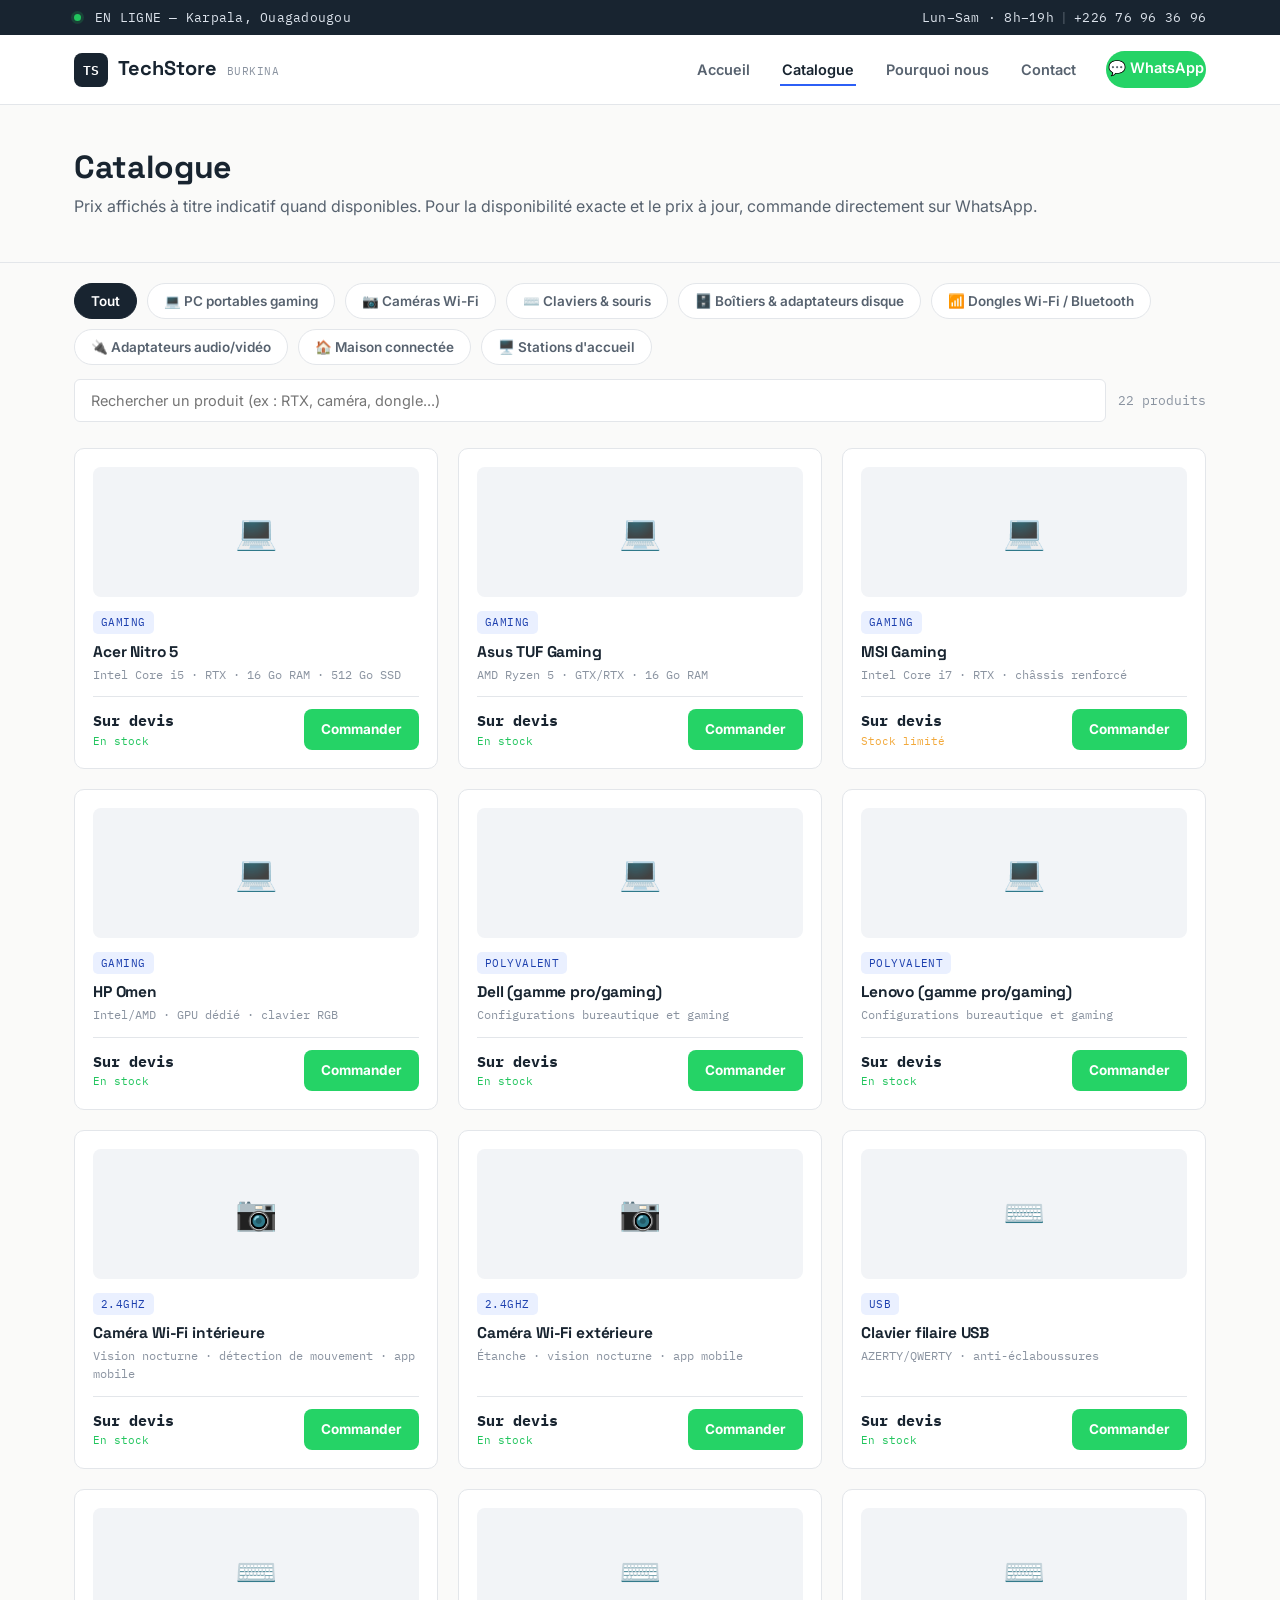
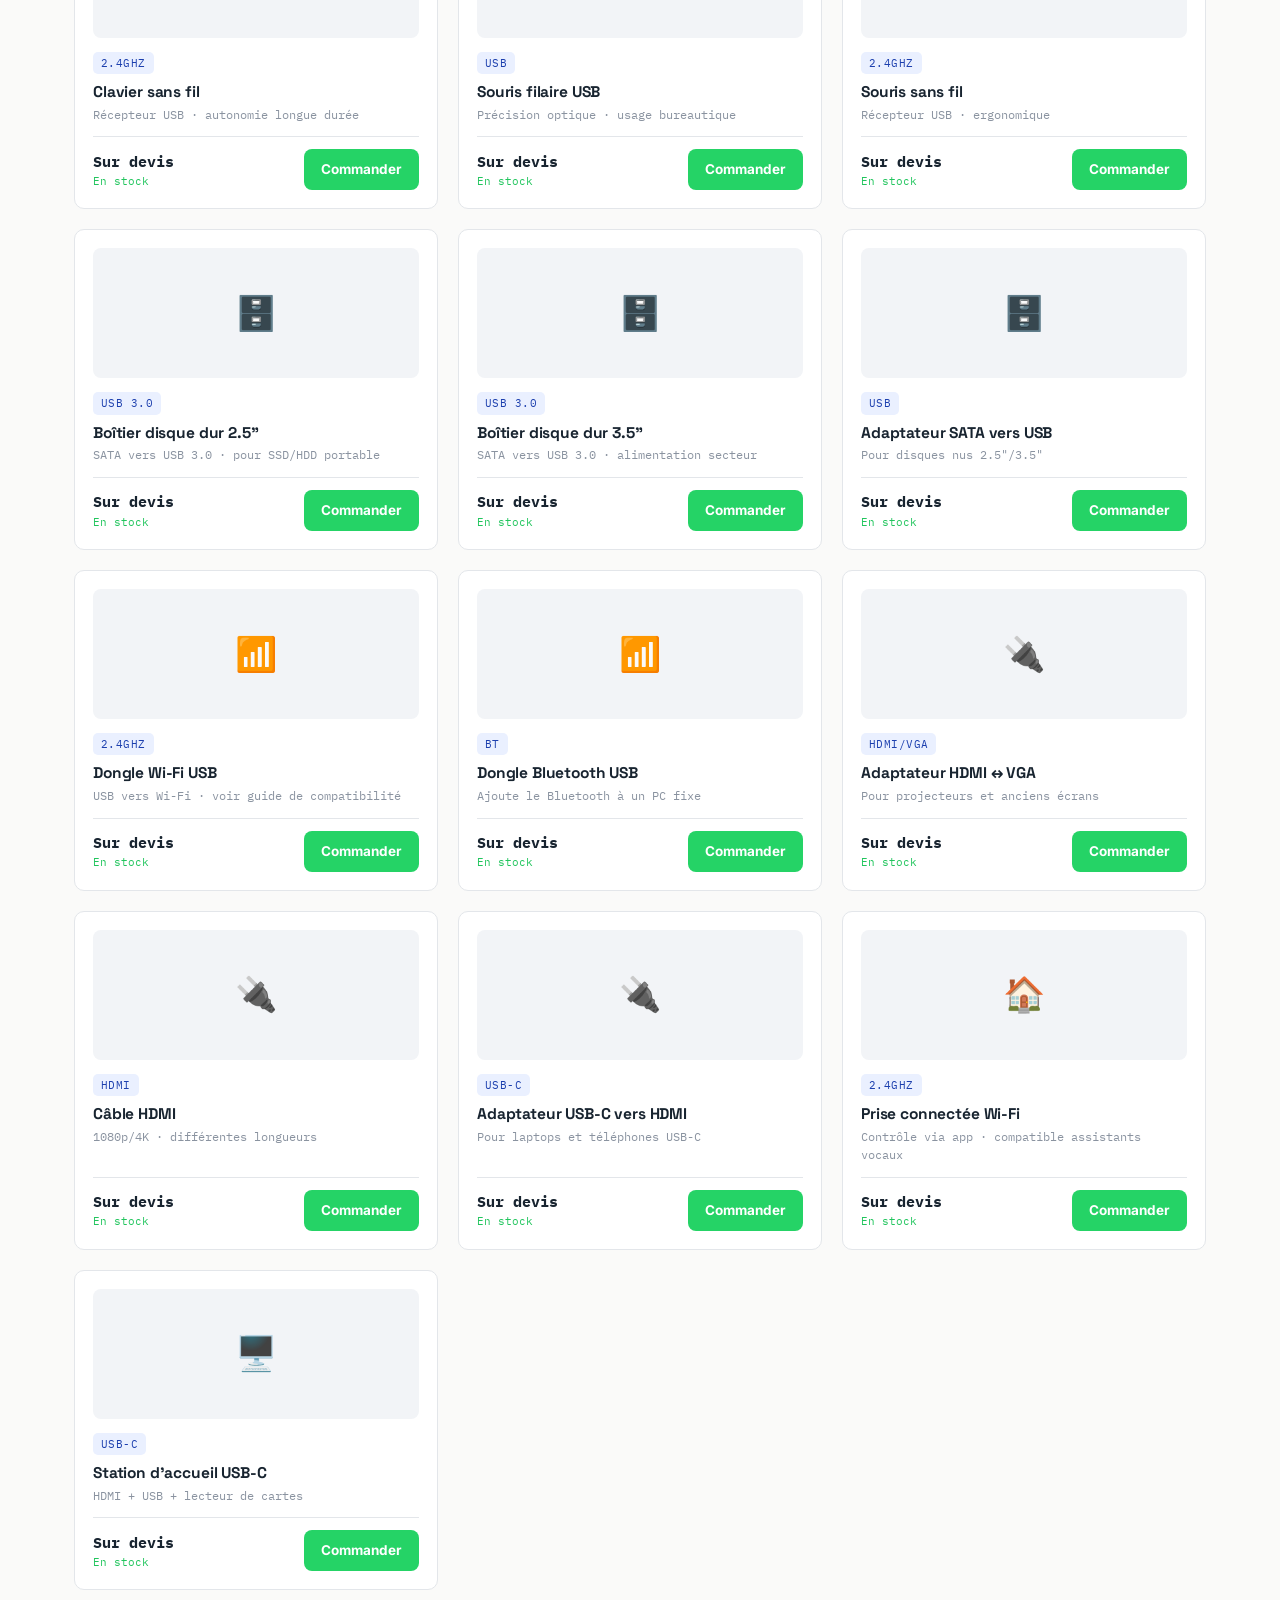
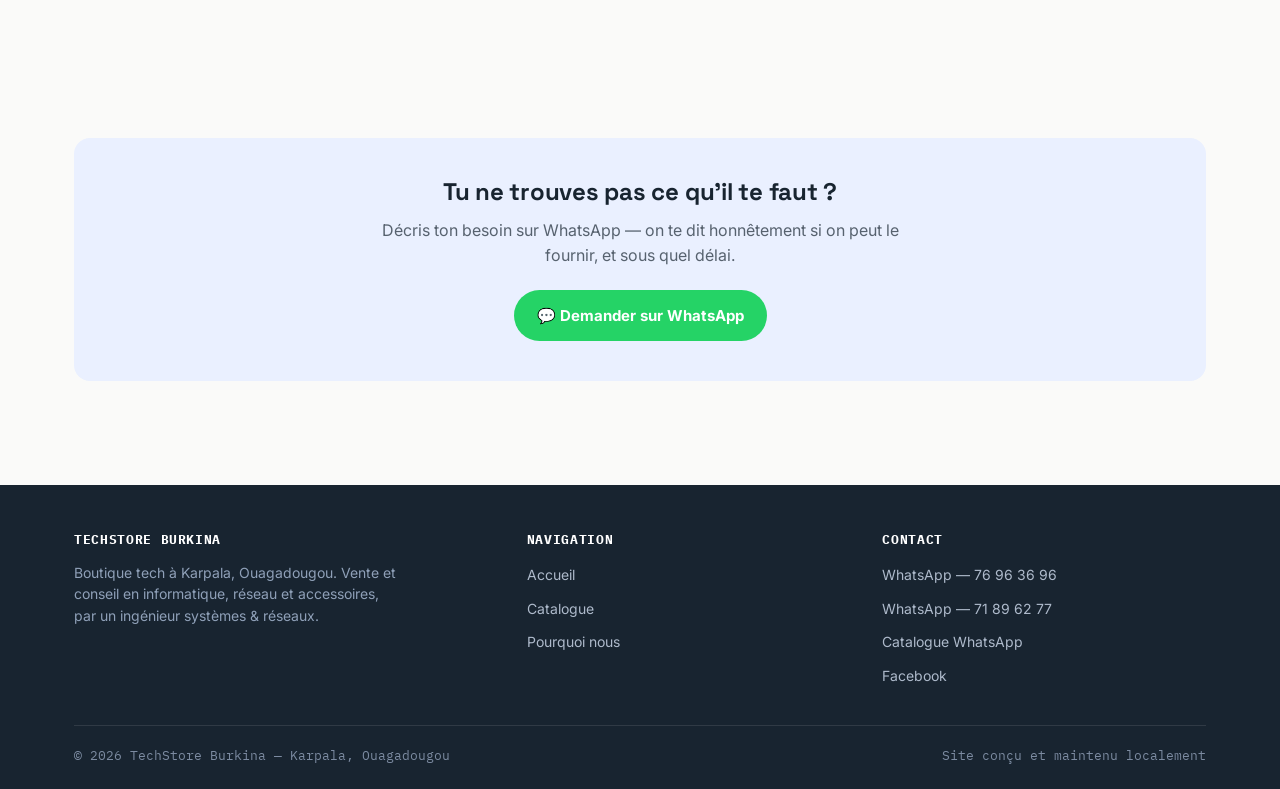
==== catalogue.html @ f570ea15 "Add files via upload" ====
<!DOCTYPE html>
<html lang="fr">
<head>
<meta charset="UTF-8">
<meta name="viewport" content="width=device-width, initial-scale=1.0">
<title>Catalogue — TechStore Burkina</title>
<meta name="description" content="Catalogue complet TechStore Burkina : PC portables gaming, caméras Wi-Fi, périphériques, stockage, dongles, adaptateurs et accessoires.">
<link rel="preconnect" href="https://fonts.googleapis.com">
<link href="https://fonts.googleapis.com/css2?family=Space+Grotesk:wght@500;700&family=Inter:wght@400;500;600;700&family=IBM+Plex+Mono:wght@400;600&display=swap" rel="stylesheet">
<link rel="stylesheet" href="assets/style.css">
</head>
<body>

<div class="statusbar">
  <div class="wrap">
    <div class="seg"><span class="dot"></span>EN LIGNE — Karpala, Ouagadougou</div>
    <div class="seg">Lun–Sam · 8h–19h <span class="sep">|</span> <a href="https://wa.me/22676963696" target="_blank" rel="noopener">+226 76 96 36 96</a></div>
  </div>
</div>

<header class="site">
  <div class="wrap">
    <a class="brand" href="index.html">
      <span class="mark">TS</span>
      TechStore <small>BURKINA</small>
    </a>
    <button class="nav-toggle" id="nav-toggle" aria-label="Ouvrir le menu"><span></span></button>
    <nav class="main" id="main-nav">
      <ul>
        <li><a href="index.html">Accueil</a></li>
        <li><a href="catalogue.html" class="active">Catalogue</a></li>
        <li><a href="index.html#pourquoi">Pourquoi nous</a></li>
        <li><a href="index.html#contact">Contact</a></li>
        <li><a class="btn-wa-nav" href="https://wa.me/22676963696" target="_blank" rel="noopener">💬 WhatsApp</a></li>
      </ul>
    </nav>
  </div>
</header>

<main>
  <section class="cat-hero">
    <div class="wrap">
      <h1>Catalogue</h1>
      <p>Prix affichés à titre indicatif quand disponibles. Pour la disponibilité exacte et le prix à jour, commande directement sur WhatsApp.</p>
    </div>
  </section>

  <section style="padding-top:0;">
    <div class="wrap">
      <div class="filters" id="filters"><!-- généré par script.js --></div>
      <div class="search-row">
        <input type="text" id="search-input" placeholder="Rechercher un produit (ex : RTX, caméra, dongle...)">
        <span class="result-count" id="result-count"></span>
      </div>
      <div class="product-grid" id="product-grid"><!-- généré par script.js --></div>
    </div>
  </section>

  <section>
    <div class="wrap">
      <div class="cta-band">
        <h2>Tu ne trouves pas ce qu'il te faut ?</h2>
        <p>Décris ton besoin sur WhatsApp — on te dit honnêtement si on peut le fournir, et sous quel délai.</p>
        <a class="btn btn-whatsapp" href="https://wa.me/22676963696" target="_blank" rel="noopener">💬 Demander sur WhatsApp</a>
      </div>
    </div>
  </section>
</main>

<footer class="site">
  <div class="wrap">
    <div class="f-grid">
      <div>
        <h4>TechStore Burkina</h4>
        <p style="color:#8FA0B8;font-size:14px;max-width:36ch;">Boutique tech à Karpala, Ouagadougou. Vente et conseil en informatique, réseau et accessoires, par un ingénieur systèmes &amp; réseaux.</p>
      </div>
      <div>
        <h4>Navigation</h4>
        <ul>
          <li><a href="index.html">Accueil</a></li>
          <li><a href="catalogue.html">Catalogue</a></li>
          <li><a href="index.html#pourquoi">Pourquoi nous</a></li>
        </ul>
      </div>
      <div>
        <h4>Contact</h4>
        <ul>
          <li><a href="https://wa.me/22676963696" target="_blank" rel="noopener">WhatsApp — 76 96 36 96</a></li>
          <li><a href="https://wa.me/22671896277" target="_blank" rel="noopener">WhatsApp — 71 89 62 77</a></li>
          <li><a href="https://wa.me/c/22676963696" target="_blank" rel="noopener">Catalogue WhatsApp</a></li>
          <li><a href="https://facebook.com/techstoreburkina" target="_blank" rel="noopener">Facebook</a></li>
        </ul>
      </div>
    </div>
    <div class="bottom">
      <span>© <span id="year"></span> TechStore Burkina — Karpala, Ouagadougou</span>
      <span>Site conçu et maintenu localement</span>
    </div>
  </div>
</footer>

<script>document.getElementById('year').textContent = new Date().getFullYear();</script>
<script src="assets/script.js"></script>
</body>
</html>
---- assets/style.css ----
/* ==========================================================================
   TechStore Burkina — Design system
   Palette : blanc papier + encre ardoise + bleu "réseau" + accents statut
   Typo    : Space Grotesk (titres) / Inter (texte) / IBM Plex Mono (specs, prix, statut)
   Signature : bandeau "statut réseau" (clin d'œil au métier d'ingé réseau)
   ========================================================================== */

:root{
  --bg:            #FAFAF9;
  --surface:       #FFFFFF;
  --surface-2:     #F2F4F7;
  --ink:           #182430;
  --ink-soft:      #57626F;
  --ink-faint:     #8A93A0;
  --line:          #E3E6EA;
  --accent:        #2C5FF6;
  --accent-ink:    #1C3FAE;
  --accent-soft:   #EAF0FF;
  --status:        #21C55D;
  --whatsapp:      #25D366;
  --whatsapp-dark: #128C4A;
  --amber:         #F2A93B;

  --font-display: 'Space Grotesk', 'Segoe UI', sans-serif;
  --font-body:    'Inter', 'Segoe UI', sans-serif;
  --font-mono:    'IBM Plex Mono', 'Courier New', monospace;

  --radius: 10px;
  --radius-sm: 6px;
  --container: 1180px;
}

*{ box-sizing:border-box; }
html{ scroll-behavior:smooth; }
body{
  margin:0;
  background:var(--bg);
  color:var(--ink);
  font-family:var(--font-body);
  font-size:16px;
  line-height:1.55;
  -webkit-font-smoothing:antialiased;
}
h1,h2,h3,h4{
  font-family:var(--font-display);
  color:var(--ink);
  margin:0 0 .5em;
  line-height:1.15;
  letter-spacing:-0.01em;
}
p{ margin:0 0 1em; color:var(--ink-soft); }
a{ color:inherit; text-decoration:none; }
img{ max-width:100%; display:block; }
ul{ margin:0; padding:0; list-style:none; }
button{ font-family:inherit; cursor:pointer; }

.wrap{
  max-width:var(--container);
  margin:0 auto;
  padding:0 24px;
}

/* Focus visibility */
a:focus-visible, button:focus-visible, input:focus-visible{
  outline:2px solid var(--accent);
  outline-offset:2px;
}

@media (prefers-reduced-motion: reduce){
  *{ animation-duration:0.01ms !important; transition-duration:0.01ms !important; }
}

/* ---------- Status bar (signature element) ---------- */
.statusbar{
  background:var(--ink);
  color:#DCE3EC;
  font-family:var(--font-mono);
  font-size:12.5px;
  letter-spacing:.02em;
}
.statusbar .wrap{
  display:flex;
  align-items:center;
  justify-content:space-between;
  gap:16px;
  padding:8px 24px;
  flex-wrap:wrap;
}
.statusbar .dot{
  display:inline-block;
  width:7px; height:7px;
  border-radius:50%;
  background:var(--status);
  margin-right:8px;
  box-shadow:0 0 0 3px rgba(33,197,93,.18);
}
.statusbar .seg{ display:flex; align-items:center; gap:6px; }
.statusbar .sep{ opacity:.35; }
.statusbar a{ color:#DCE3EC; }
.statusbar a:hover{ color:#fff; }

/* ---------- Header / nav ---------- */
header.site{
  background:var(--surface);
  border-bottom:1px solid var(--line);
  position:sticky; top:0; z-index:40;
}
header.site .wrap{
  display:flex;
  align-items:center;
  justify-content:space-between;
  padding:16px 24px;
}
.brand{
  display:flex;
  align-items:baseline;
  gap:10px;
  font-family:var(--font-display);
  font-weight:700;
  font-size:20px;
}
.brand .mark{
  display:inline-flex;
  align-items:center;
  justify-content:center;
  width:34px; height:34px;
  border-radius:8px;
  background:var(--ink);
  color:#fff;
  font-family:var(--font-mono);
  font-size:13px;
  font-weight:600;
}
.brand small{
  font-family:var(--font-mono);
  font-weight:400;
  font-size:11px;
  color:var(--ink-faint);
  letter-spacing:.04em;
}
nav.main ul{ display:flex; gap:28px; align-items:center; }
nav.main a{
  font-size:14.5px;
  font-weight:600;
  color:var(--ink-soft);
  padding:6px 2px;
  border-bottom:2px solid transparent;
}
nav.main a:hover, nav.main a.active{
  color:var(--ink);
  border-bottom-color:var(--accent);
}
.btn-wa-nav{
  display:inline-flex;
  align-items:center;
  gap:8px;
  background:var(--whatsapp);
  color:#fff !important;
  padding:9px 16px;
  border-radius:999px;
  font-weight:700;
  font-size:14px;
}
.btn-wa-nav:hover{ background:var(--whatsapp-dark); }
.nav-toggle{
  display:none;
  background:none; border:1px solid var(--line); border-radius:8px;
  width:38px; height:38px;
  align-items:center; justify-content:center;
}
.nav-toggle span, .nav-toggle span::before, .nav-toggle span::after{
  content:""; display:block; width:18px; height:2px; background:var(--ink);
  position:relative; transition:.2s;
}
.nav-toggle span::before{ position:absolute; top:-6px; }
.nav-toggle span::after{ position:absolute; top:6px; }

/* ---------- Buttons ---------- */
.btn{
  display:inline-flex; align-items:center; gap:8px;
  padding:13px 22px;
  border-radius:999px;
  font-weight:700;
  font-size:15px;
  border:1px solid transparent;
}
.btn-primary{ background:var(--ink); color:#fff; }
.btn-primary:hover{ background:#0E1620; }
.btn-outline{ background:transparent; color:var(--ink); border-color:var(--line); }
.btn-outline:hover{ border-color:var(--ink); }
.btn-whatsapp{ background:var(--whatsapp); color:#fff; }
.btn-whatsapp:hover{ background:var(--whatsapp-dark); }
.btn-sm{ padding:9px 16px; font-size:13.5px; border-radius:8px; }
.btn-block{ width:100%; justify-content:center; }

/* ---------- Hero ---------- */
.hero{
  padding:76px 0 60px;
  position:relative;
  overflow:hidden;
}
.hero .wrap{
  display:grid;
  grid-template-columns:1.1fr .9fr;
  gap:50px;
  align-items:center;
}
.eyebrow{
  display:inline-flex; align-items:center; gap:8px;
  font-family:var(--font-mono);
  font-size:12px; letter-spacing:.06em;
  color:var(--accent-ink);
  background:var(--accent-soft);
  padding:6px 12px;
  border-radius:999px;
  margin-bottom:18px;
}
.hero h1{
  font-size:44px;
  max-width:12ch;
}
.hero h1 .hl{ color:var(--accent); }
.hero .lead{
  font-size:17.5px;
  max-width:46ch;
  margin-bottom:26px;
}
.hero-cta{ display:flex; gap:12px; flex-wrap:wrap; margin-bottom:28px; }
.hero-meta{
  display:flex; gap:22px; flex-wrap:wrap;
  font-family:var(--font-mono); font-size:12.5px; color:var(--ink-faint);
}
.hero-meta strong{ color:var(--ink); font-weight:700; }

.hero-panel{
  background:var(--ink);
  border-radius:16px;
  padding:26px;
  color:#DCE3EC;
  font-family:var(--font-mono);
  font-size:13px;
}
.hero-panel .title{
  display:flex; justify-content:space-between; align-items:center;
  border-bottom:1px solid rgba(255,255,255,.12);
  padding-bottom:12px; margin-bottom:14px;
  color:#8FA0B8; font-size:11.5px; letter-spacing:.05em;
}
.hero-panel .row{
  display:flex; justify-content:space-between;
  padding:9px 0;
  border-bottom:1px dashed rgba(255,255,255,.08);
}
.hero-panel .row:last-child{ border-bottom:none; }
.hero-panel .row span:first-child{ color:#8FA0B8; }
.hero-panel .row span:last-child{ color:#fff; font-weight:600; }
.hero-panel .ok{ color:var(--status); }

/* ---------- Section shell ---------- */
section{ padding:64px 0; }
.section-head{
  display:flex; justify-content:space-between; align-items:flex-end;
  gap:20px; margin-bottom:32px; flex-wrap:wrap;
}
.section-head h2{ font-size:28px; margin:0; }
.section-head .kicker{
  font-family:var(--font-mono); font-size:12px; letter-spacing:.06em;
  color:var(--ink-faint); text-transform:uppercase; margin-bottom:6px; display:block;
}
.section-head p{ margin:6px 0 0; max-width:52ch; }

/* ---------- Category strip ---------- */
.cat-strip{
  display:grid;
  grid-template-columns:repeat(4,1fr);
  gap:14px;
}
.cat-card{
  background:var(--surface);
  border:1px solid var(--line);
  border-radius:var(--radius);
  padding:20px 18px;
  transition:.15s border-color, .15s transform;
}
.cat-card:hover{ border-color:var(--accent); transform:translateY(-2px); }
.cat-card .ic{ font-size:22px; margin-bottom:10px; }
.cat-card h3{ font-size:15px; margin-bottom:4px; }
.cat-card p{ font-size:13px; margin:0; }

/* ---------- Why / features ---------- */
.feat-grid{
  display:grid;
  grid-template-columns:repeat(3,1fr);
  gap:22px;
}
.feat{
  background:var(--surface);
  border:1px solid var(--line);
  border-radius:var(--radius);
  padding:24px;
}
.feat .num{
  font-family:var(--font-mono);
  color:var(--accent);
  font-size:12px;
  margin-bottom:10px;
  letter-spacing:.05em;
}
.feat h3{ font-size:16.5px; }
.feat p{ font-size:14px; margin:0; }

/* ---------- Coin de l'ingé teaser ---------- */
.ingé{
  background:var(--ink);
  color:#DCE3EC;
  border-radius:16px;
  padding:36px;
  display:grid;
  grid-template-columns:auto 1fr auto;
  gap:24px;
  align-items:center;
}
.ingé .tag{
  font-family:var(--font-mono);
  font-size:11px; letter-spacing:.06em;
  background:rgba(255,255,255,.08);
  padding:6px 12px; border-radius:999px;
  color:#9DB1CC;
  white-space:nowrap;
}
.ingé h3{ color:#fff; font-size:19px; margin:6px 0 4px; }
.ingé p{ color:#AEBACB; margin:0; font-size:14px; max-width:56ch; }

/* ---------- Footer ---------- */
footer.site{
  background:var(--ink);
  color:#AEBACB;
  padding:48px 0 24px;
  margin-top:40px;
}
footer.site .f-grid{
  display:grid;
  grid-template-columns:1.3fr 1fr 1fr;
  gap:32px;
  padding-bottom:28px;
  border-bottom:1px solid rgba(255,255,255,.1);
}
footer.site h4{
  color:#fff; font-size:13px; letter-spacing:.05em;
  font-family:var(--font-mono); text-transform:uppercase;
  margin-bottom:14px;
}
footer.site a{ color:#AEBACB; font-size:14px; }
footer.site a:hover{ color:#fff; }
footer.site li{ margin-bottom:9px; }
footer.site .bottom{
  display:flex; justify-content:space-between; flex-wrap:wrap; gap:10px;
  padding-top:20px; font-size:12.5px; font-family:var(--font-mono); color:#7C8BA1;
}

/* ---------- Catalogue page ---------- */
.cat-hero{
  padding:44px 0 28px;
  border-bottom:1px solid var(--line);
}
.cat-hero h1{ font-size:32px; margin-bottom:8px; }

.filters{
  display:flex; gap:10px; flex-wrap:wrap;
  padding:20px 0 8px;
  position:sticky; top:65px; background:var(--bg); z-index:20;
}
.filter-btn{
  background:var(--surface);
  border:1px solid var(--line);
  border-radius:999px;
  padding:9px 16px;
  font-size:13.5px;
  font-weight:600;
  color:var(--ink-soft);
}
.filter-btn:hover{ border-color:var(--accent); color:var(--ink); }
.filter-btn.active{ background:var(--ink); border-color:var(--ink); color:#fff; }

.search-row{
  display:flex; gap:12px; padding:6px 0 26px; flex-wrap:wrap;
}
.search-row input{
  flex:1; min-width:220px;
  padding:12px 16px;
  border:1px solid var(--line);
  border-radius:var(--radius-sm);
  font-family:var(--font-body);
  font-size:14.5px;
  background:var(--surface);
}
.search-row input:focus{ border-color:var(--accent); outline:none; }
.result-count{
  font-family:var(--font-mono); font-size:12.5px; color:var(--ink-faint);
  align-self:center; white-space:nowrap;
}

.product-grid{
  display:grid;
  grid-template-columns:repeat(3,1fr);
  gap:20px;
  padding-bottom:20px;
}
.p-card{
  background:var(--surface);
  border:1px solid var(--line);
  border-radius:var(--radius);
  padding:18px;
  display:flex; flex-direction:column;
  transition:.15s box-shadow,.15s transform;
}
.p-card:hover{ box-shadow:0 8px 24px rgba(24,36,48,.08); transform:translateY(-2px); }
.p-thumb{
  height:130px;
  border-radius:8px;
  background:var(--surface-2);
  display:flex; align-items:center; justify-content:center;
  font-size:34px;
  margin-bottom:14px;
  color:var(--ink-faint);
}
.p-port{
  font-family:var(--font-mono); font-size:10.5px; letter-spacing:.04em;
  color:var(--accent-ink); background:var(--accent-soft);
  display:inline-block; padding:3px 8px; border-radius:5px;
  margin-bottom:10px; align-self:flex-start; text-transform:uppercase;
}
.p-card h3{ font-size:15.5px; margin-bottom:4px; }
.p-spec{
  font-family:var(--font-mono); font-size:12px; color:var(--ink-faint);
  margin:0 0 12px;
}
.p-foot{
  margin-top:auto;
  display:flex; align-items:center; justify-content:space-between;
  gap:10px; padding-top:12px; border-top:1px solid var(--line);
}
.p-price{ font-family:var(--font-mono); font-weight:700; font-size:15px; }
.p-stock{ font-size:11px; font-family:var(--font-mono); }
.p-stock.in{ color:var(--status); }
.p-stock.low{ color:var(--amber); }
.no-results{
  grid-column:1/-1;
  text-align:center;
  padding:60px 20px;
  color:var(--ink-faint);
  font-family:var(--font-mono); font-size:13.5px;
}

/* ---------- CTA band ---------- */
.cta-band{
  background:var(--accent-soft);
  border-radius:16px;
  padding:40px;
  text-align:center;
}
.cta-band h2{ font-size:24px; }
.cta-band p{ max-width:52ch; margin:0 auto 22px; }

/* ---------- Responsive ---------- */
@media (max-width:960px){
  .hero .wrap{ grid-template-columns:1fr; }
  .cat-strip{ grid-template-columns:repeat(2,1fr); }
  .feat-grid{ grid-template-columns:1fr; }
  .product-grid{ grid-template-columns:repeat(2,1fr); }
  footer.site .f-grid{ grid-template-columns:1fr; }
  .ingé{ grid-template-columns:1fr; text-align:left; }
}
@media (max-width:680px){
  nav.main{
    position:absolute; top:100%; left:0; right:0;
    background:var(--surface); border-bottom:1px solid var(--line);
    padding:16px 24px; display:none;
  }
  nav.main.open{ display:block; }
  nav.main ul{ flex-direction:column; align-items:flex-start; gap:16px; }
  .nav-toggle{ display:flex; }
  .btn-wa-nav{ display:none; }
  .hero h1{ font-size:32px; }
  .cat-strip{ grid-template-columns:1fr 1fr; }
  .product-grid{ grid-template-columns:1fr; }
  .statusbar .wrap{ justify-content:flex-start; }
  .filters{ top:60px; }
}
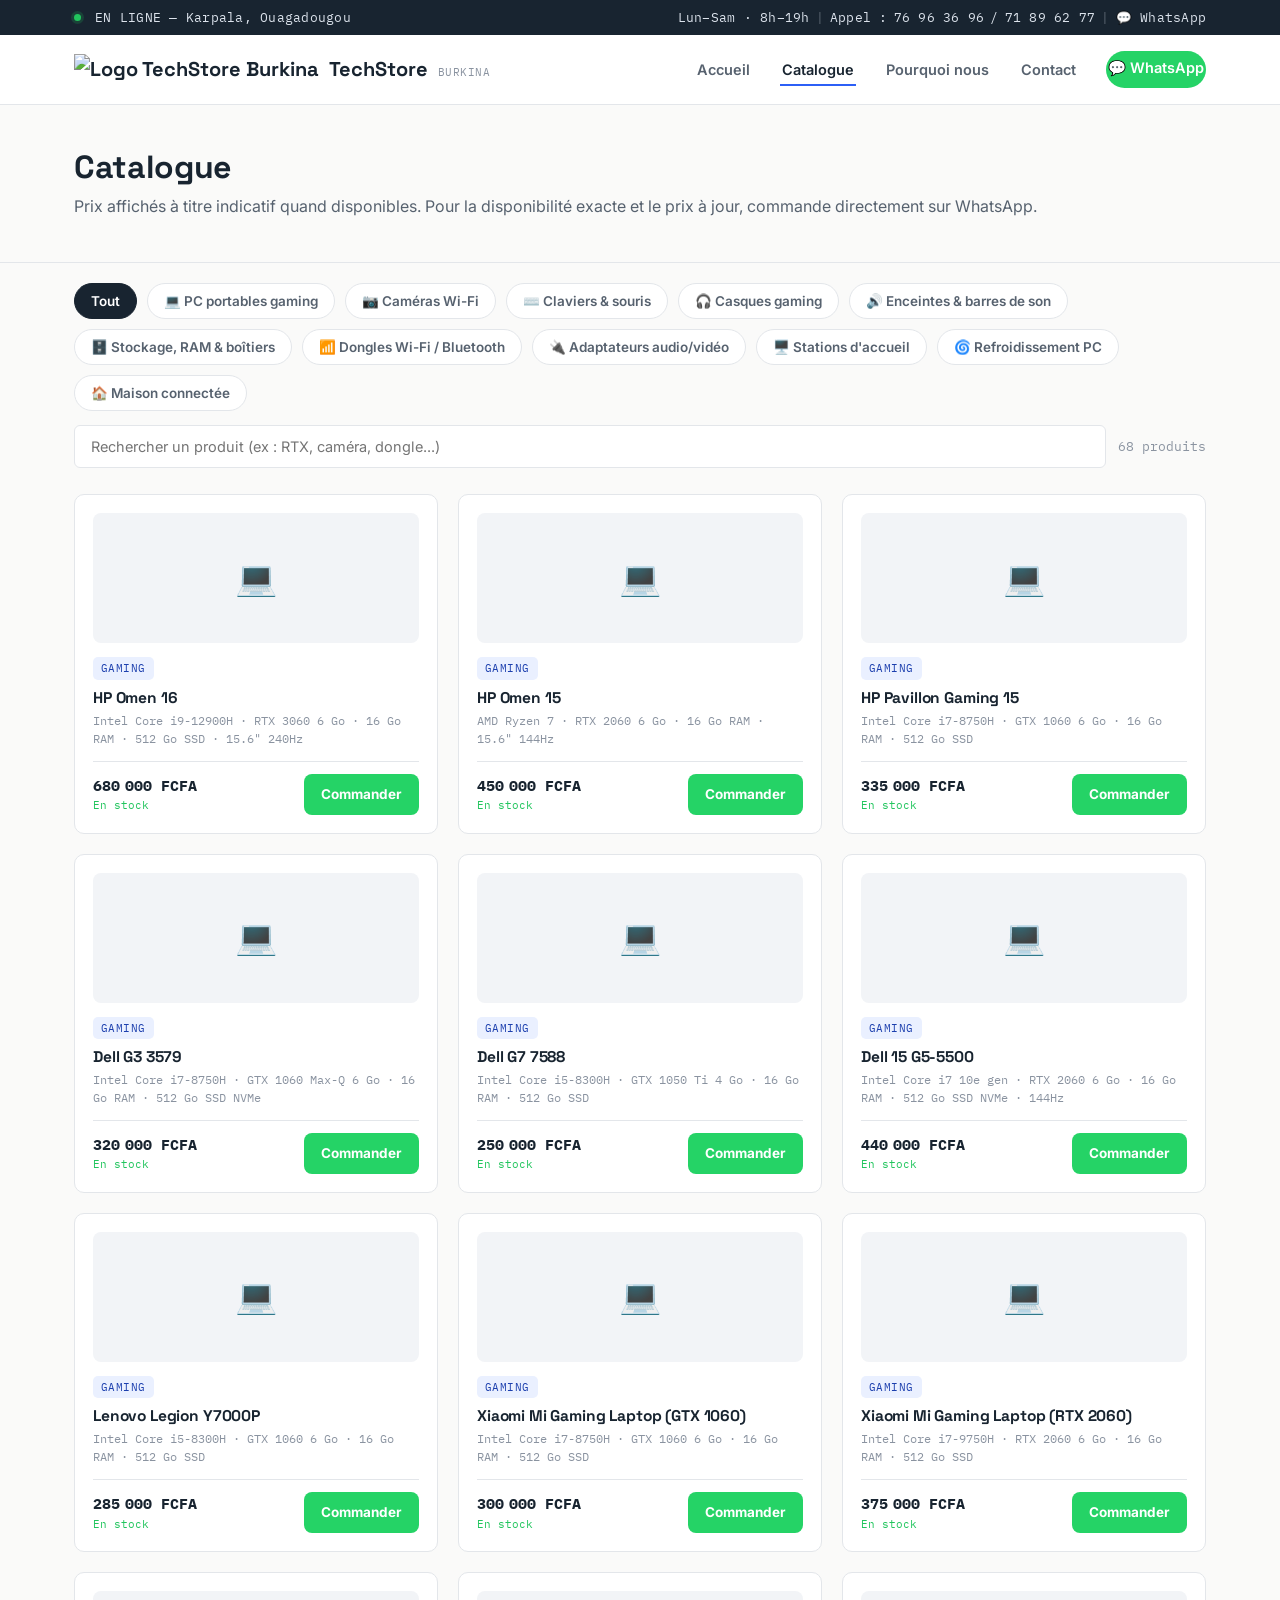
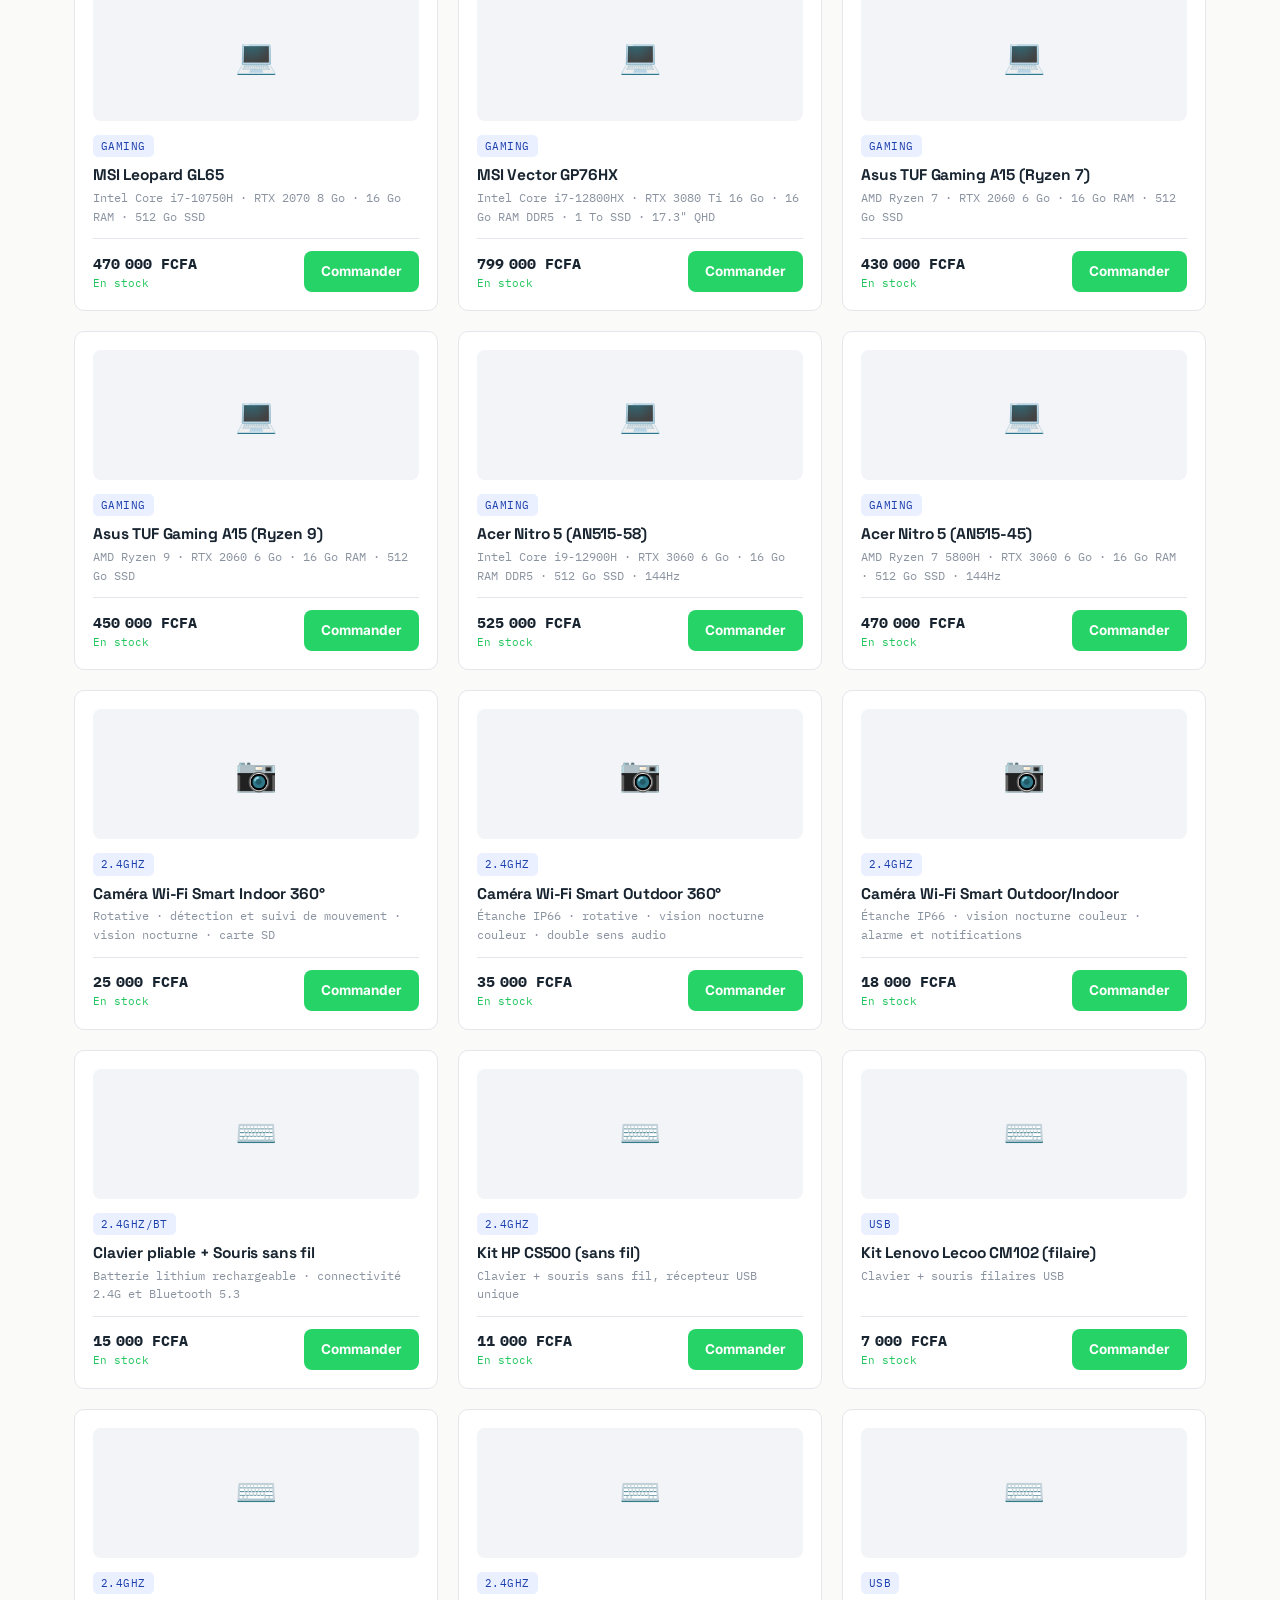
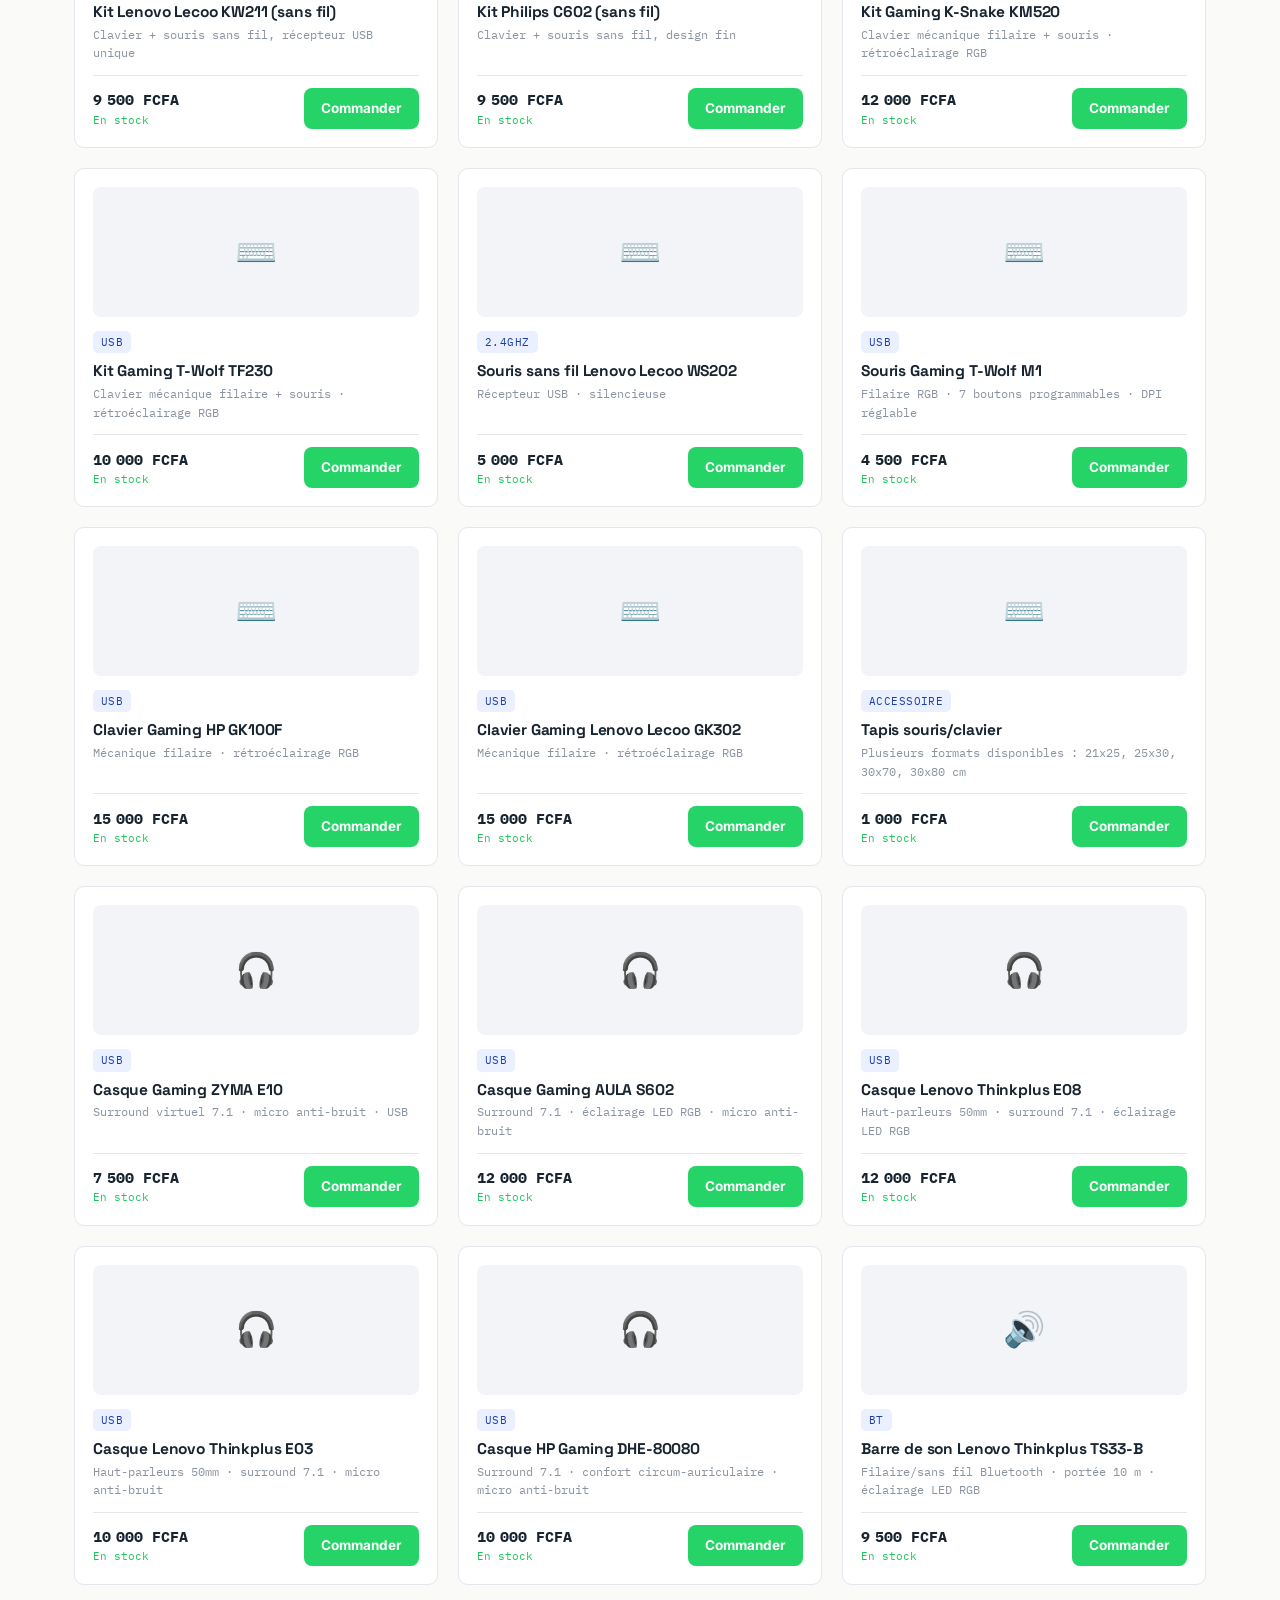
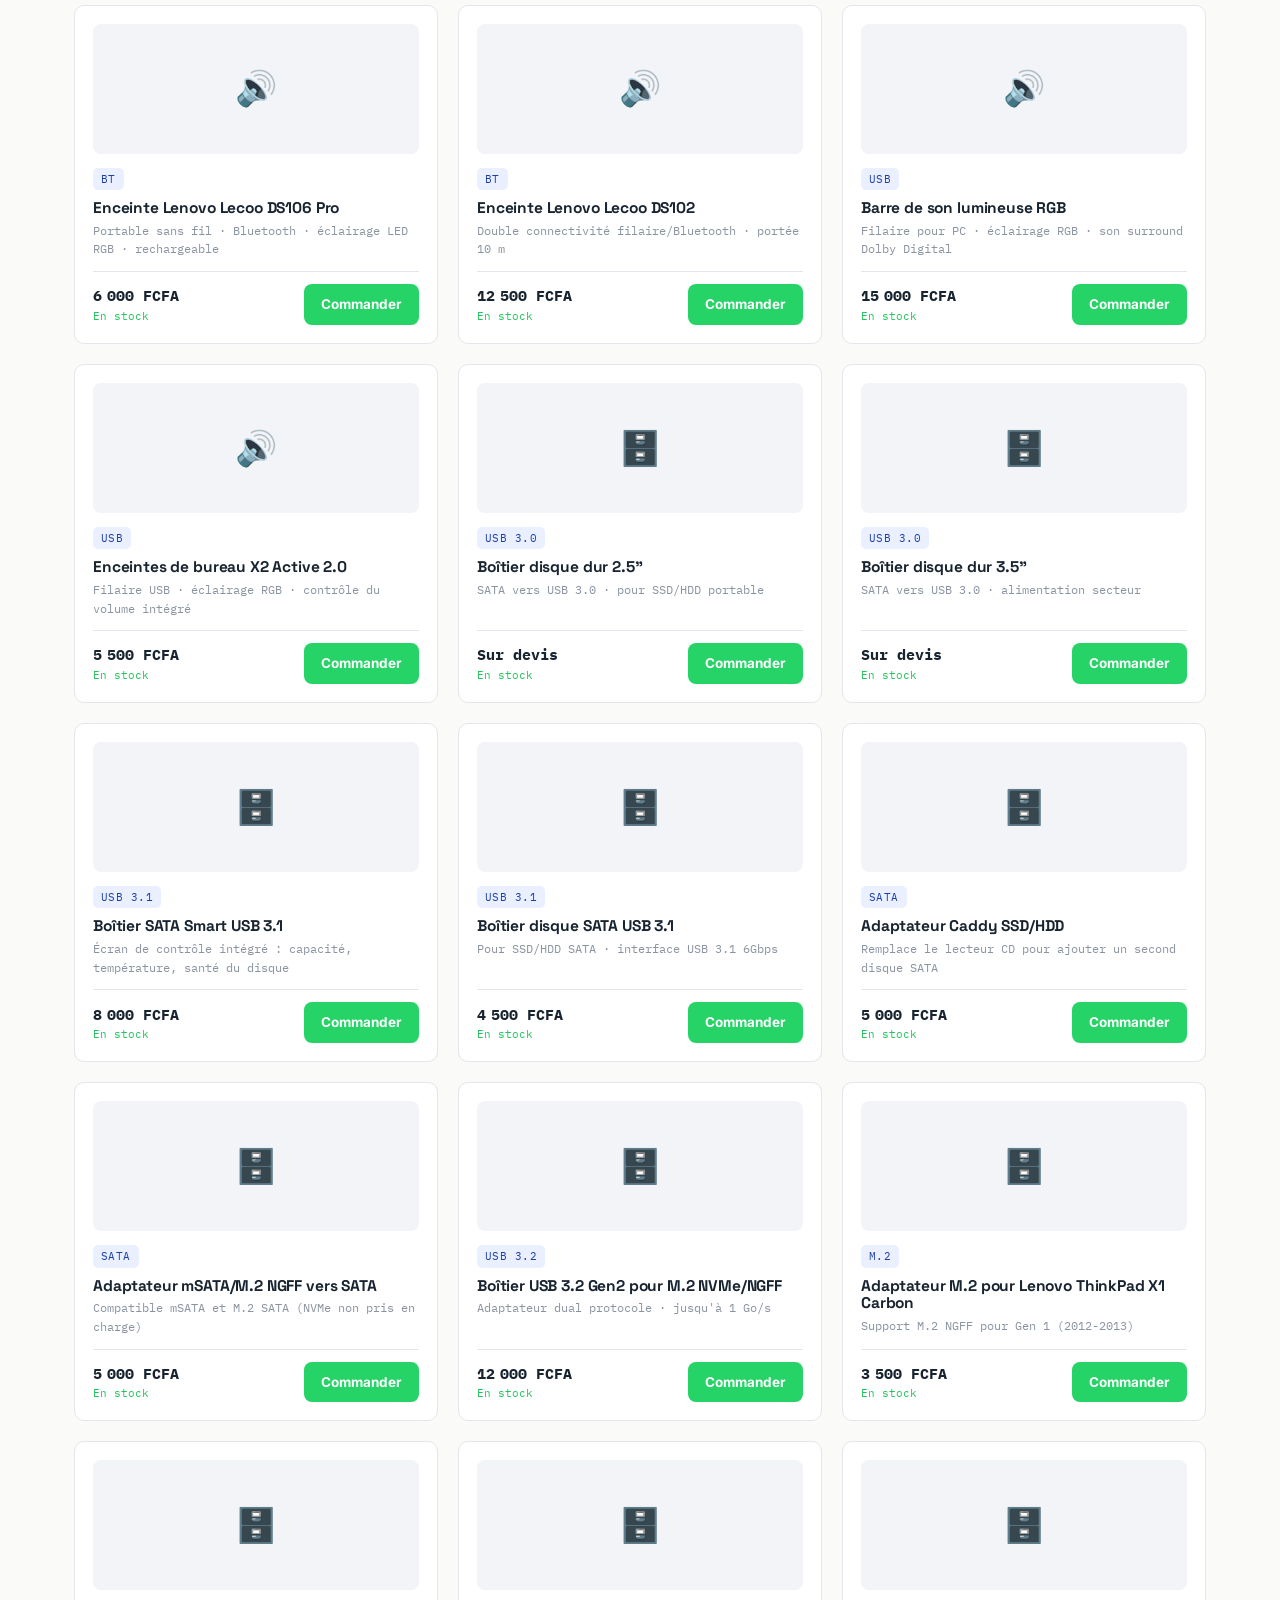
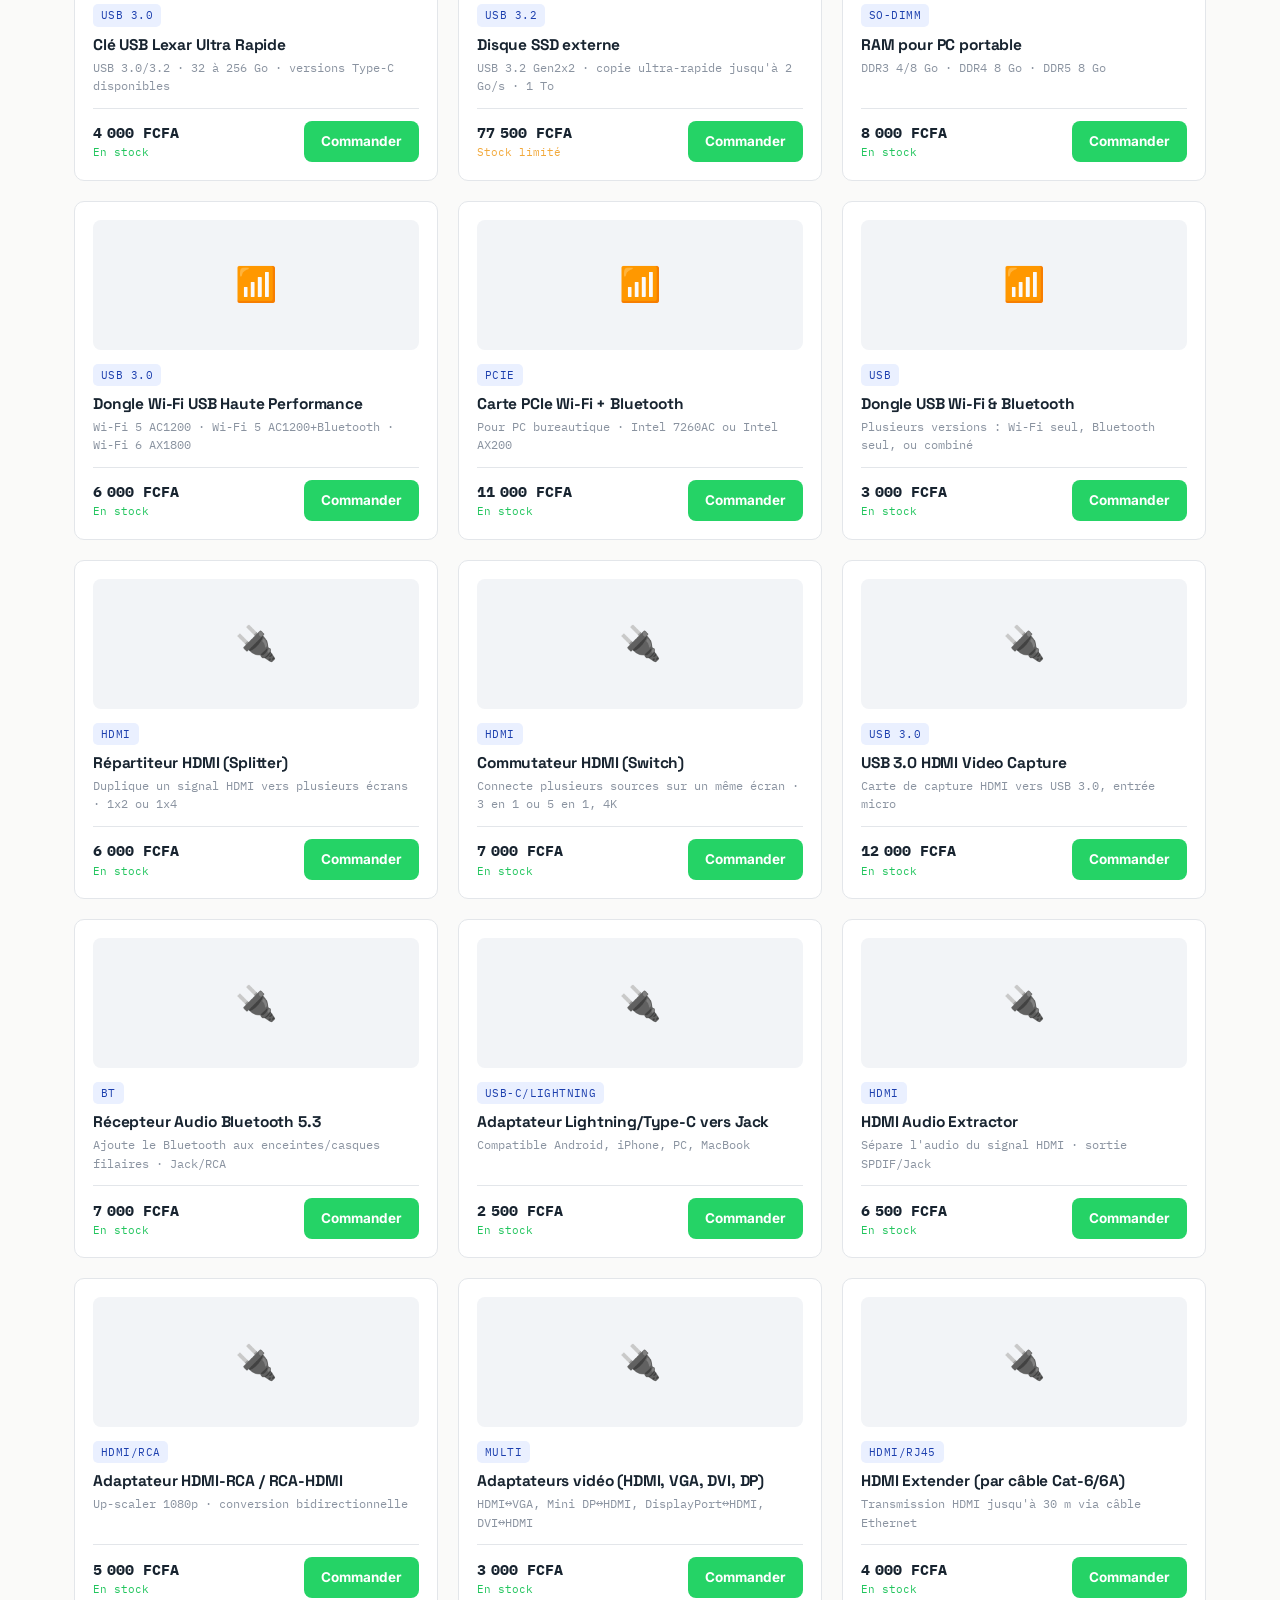
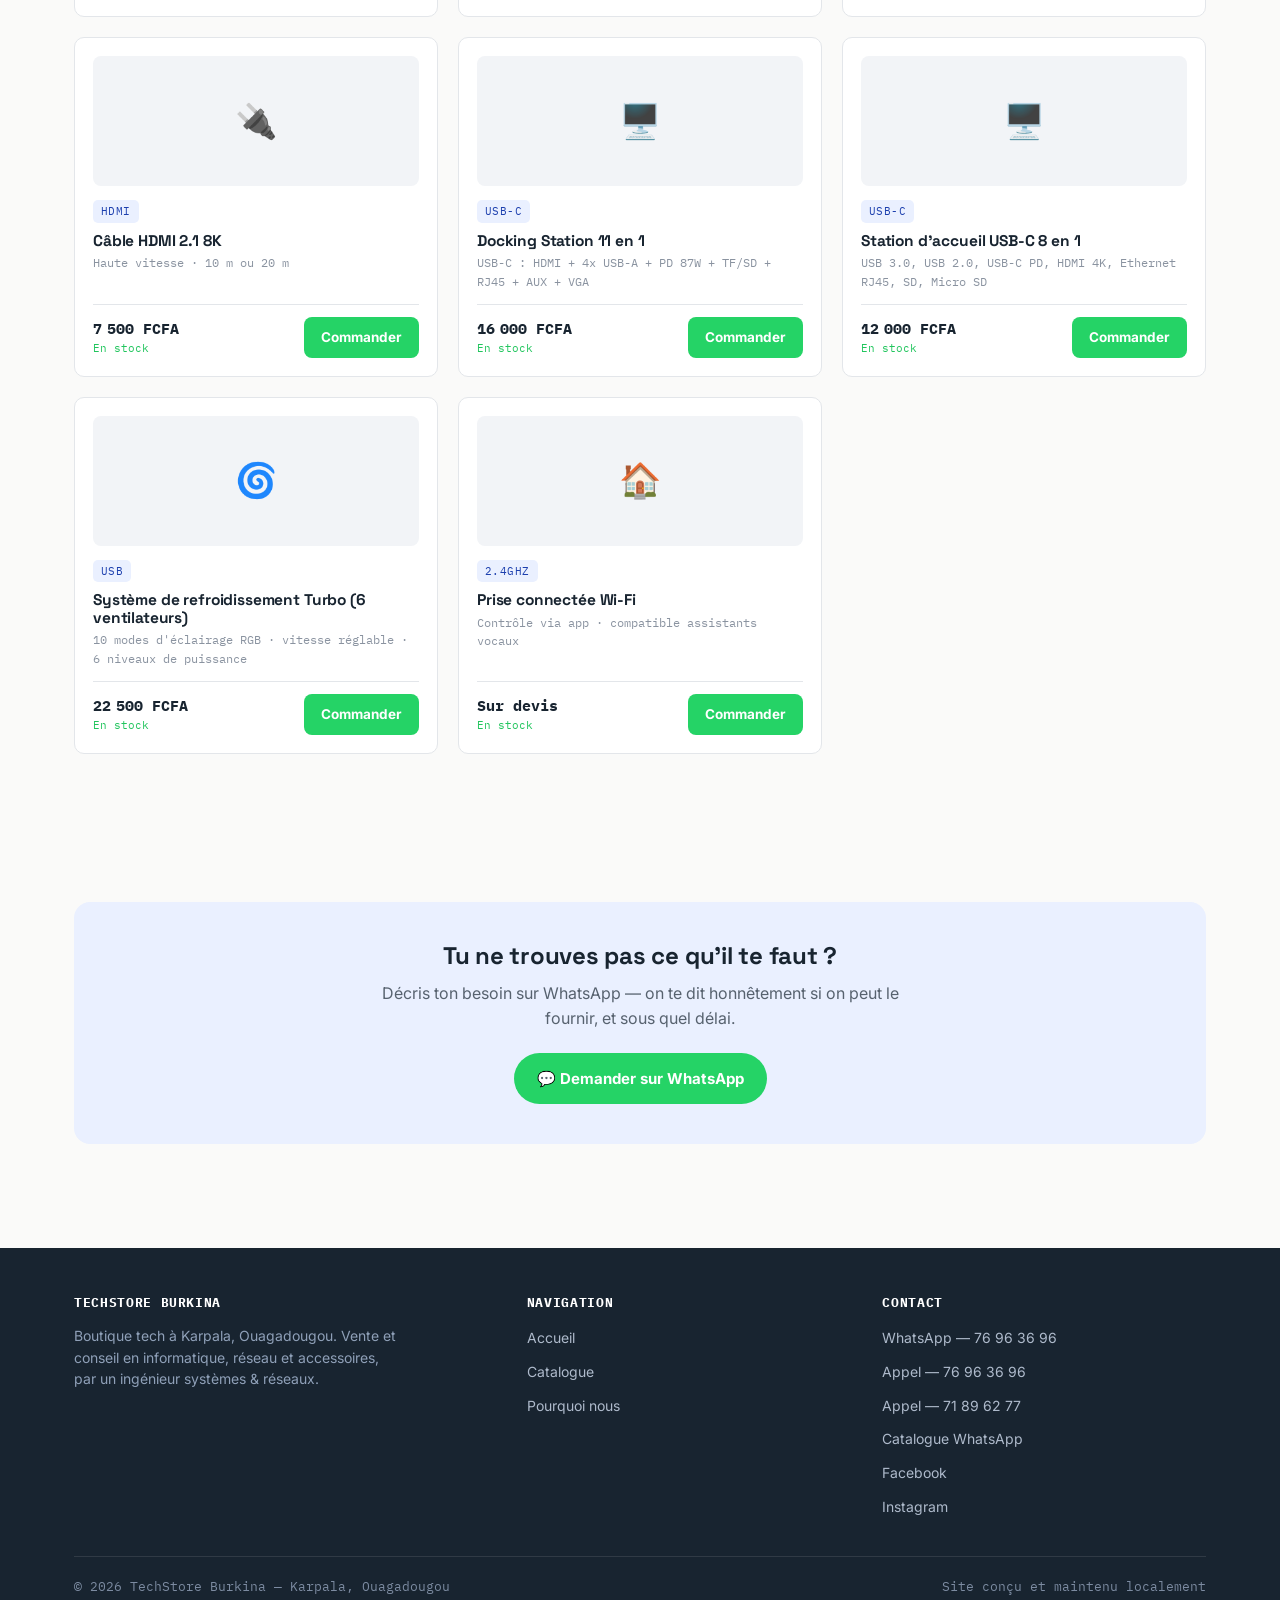
==== commit 1eafa3d6: "Add files via upload" ====
--- a/catalogue.html
+++ b/catalogue.html
@@ -14,14 +14,14 @@
 <div class="statusbar">
   <div class="wrap">
     <div class="seg"><span class="dot"></span>EN LIGNE — Karpala, Ouagadougou</div>
-    <div class="seg">Lun–Sam · 8h–19h <span class="sep">|</span> <a href="https://wa.me/22676963696" target="_blank" rel="noopener">+226 76 96 36 96</a></div>
+    <div class="seg">Lun–Sam · 8h–19h <span class="sep">|</span> Appel : <a href="tel:+22676963696">76 96 36 96</a> / <a href="tel:+22671896277">71 89 62 77</a> <span class="sep">|</span> <a href="https://wa.me/22676963696" target="_blank" rel="noopener">💬 WhatsApp</a></div>
   </div>
 </div>
 
 <header class="site">
   <div class="wrap">
     <a class="brand" href="index.html">
-      <span class="mark">TS</span>
+      <img class="mark-logo" src="https://drive.google.com/thumbnail?id=1hEJ1H8CitZmhwNdnBL6qHXafMuxLKHJH&sz=w100" alt="Logo TechStore Burkina">
       TechStore <small>BURKINA</small>
     </a>
     <button class="nav-toggle" id="nav-toggle" aria-label="Ouvrir le menu"><span></span></button>
@@ -86,9 +86,11 @@
         <h4>Contact</h4>
         <ul>
           <li><a href="https://wa.me/22676963696" target="_blank" rel="noopener">WhatsApp — 76 96 36 96</a></li>
-          <li><a href="https://wa.me/22671896277" target="_blank" rel="noopener">WhatsApp — 71 89 62 77</a></li>
+          <li><a href="tel:+22676963696">Appel — 76 96 36 96</a></li>
+          <li><a href="tel:+22671896277">Appel — 71 89 62 77</a></li>
           <li><a href="https://wa.me/c/22676963696" target="_blank" rel="noopener">Catalogue WhatsApp</a></li>
           <li><a href="https://facebook.com/techstoreburkina" target="_blank" rel="noopener">Facebook</a></li>
+          <li><a href="https://instagram.com/techstore.burkina" target="_blank" rel="noopener">Instagram</a></li>
         </ul>
       </div>
     </div>
--- a/assets/style.css
+++ b/assets/style.css
@@ -232,6 +232,21 @@
 }
 .hero-meta strong{ color:var(--ink); font-weight:700; }
 
+.social-row{
+  display:flex; gap:10px; flex-wrap:wrap;
+  margin-bottom:22px;
+}
+.social-link{
+  display:inline-flex; align-items:center; gap:6px;
+  font-size:13px; font-weight:600;
+  color:var(--ink-soft);
+  background:var(--surface);
+  border:1px solid var(--line);
+  padding:8px 14px;
+  border-radius:999px;
+}
+.social-link:hover{ border-color:var(--accent); color:var(--ink); }
+
 .hero-panel{
   background:var(--ink);
   border-radius:16px;
@@ -292,6 +307,9 @@
   display:grid;
   grid-template-columns:repeat(3,1fr);
   gap:22px;
+}
+.feat-grid-2{
+  grid-template-columns:repeat(2,1fr);
 }
 .feat{
   background:var(--surface);
@@ -423,6 +441,12 @@
   font-size:34px;
   margin-bottom:14px;
   color:var(--ink-faint);
+  overflow:hidden;
+}
+.p-thumb img{
+  width:100%; height:100%;
+  object-fit:contain;
+  background:#fff;
 }
 .p-port{
   font-family:var(--font-mono); font-size:10.5px; letter-spacing:.04em;
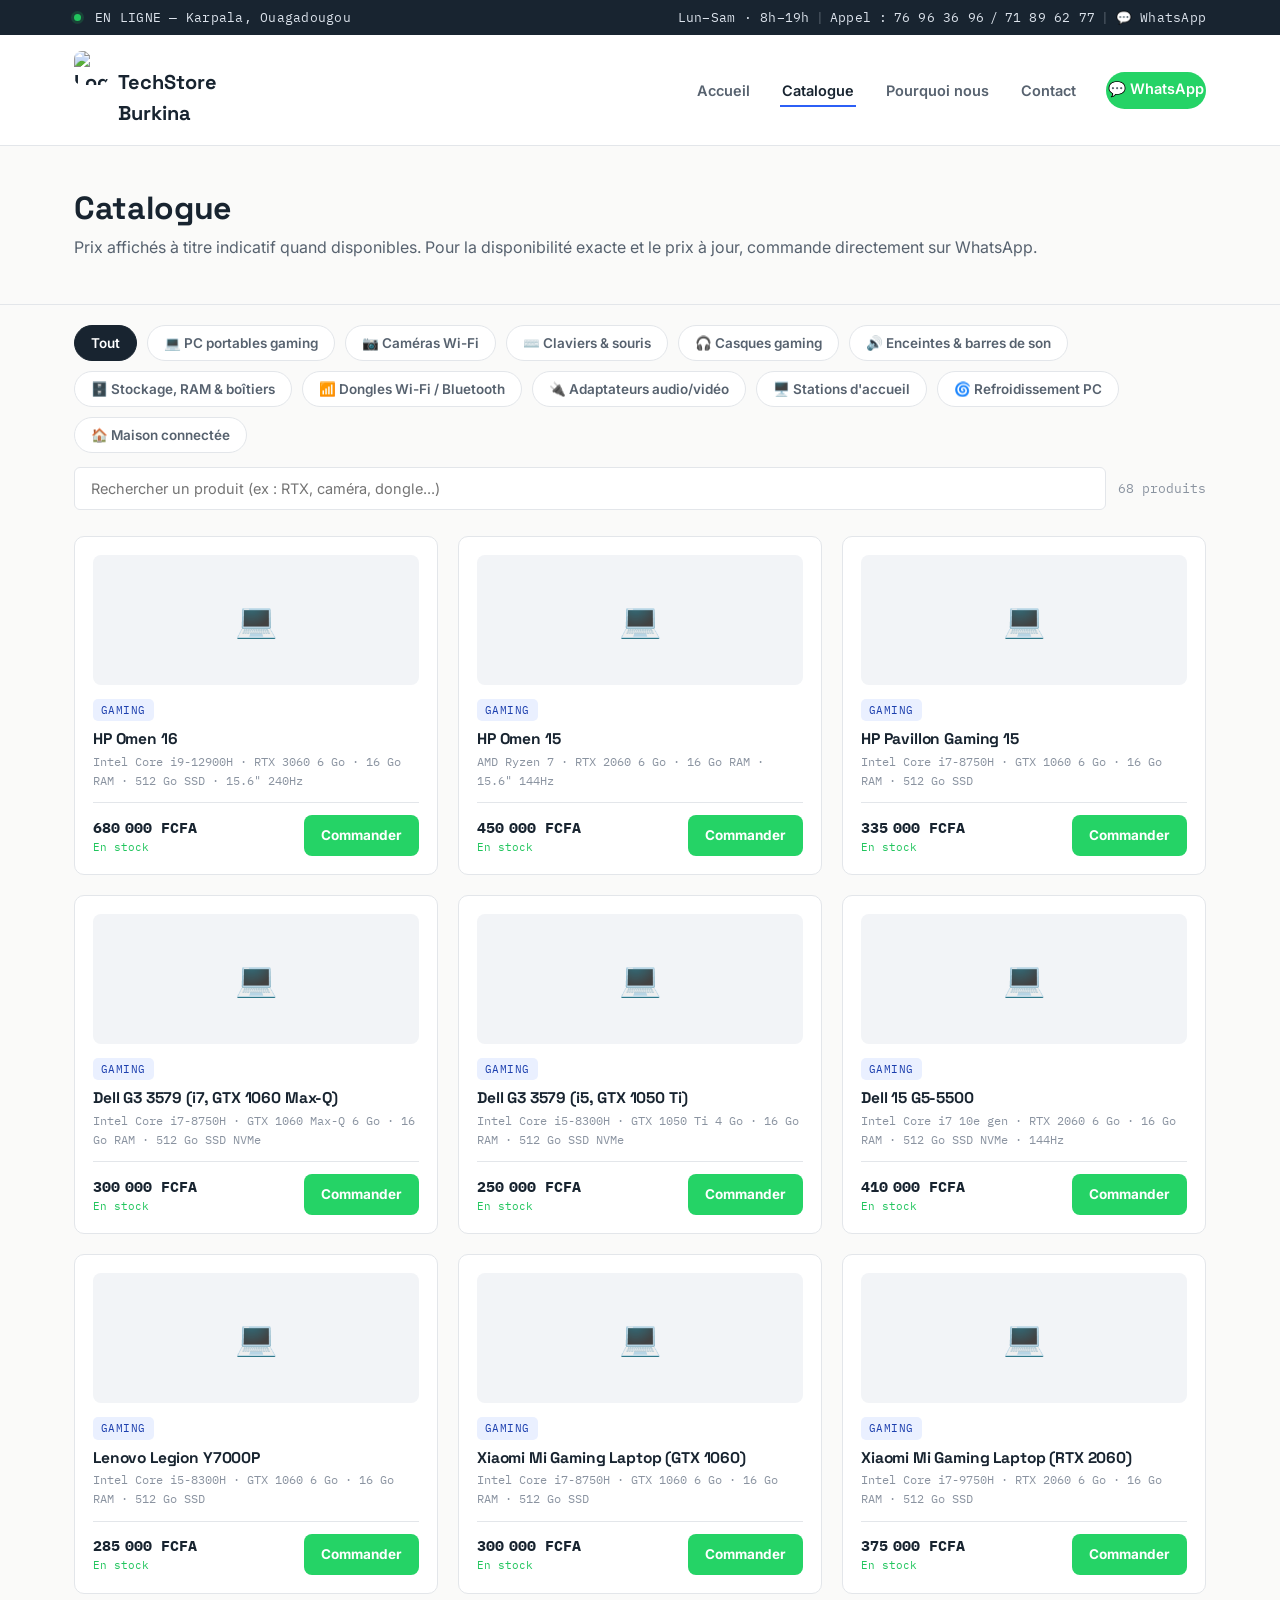
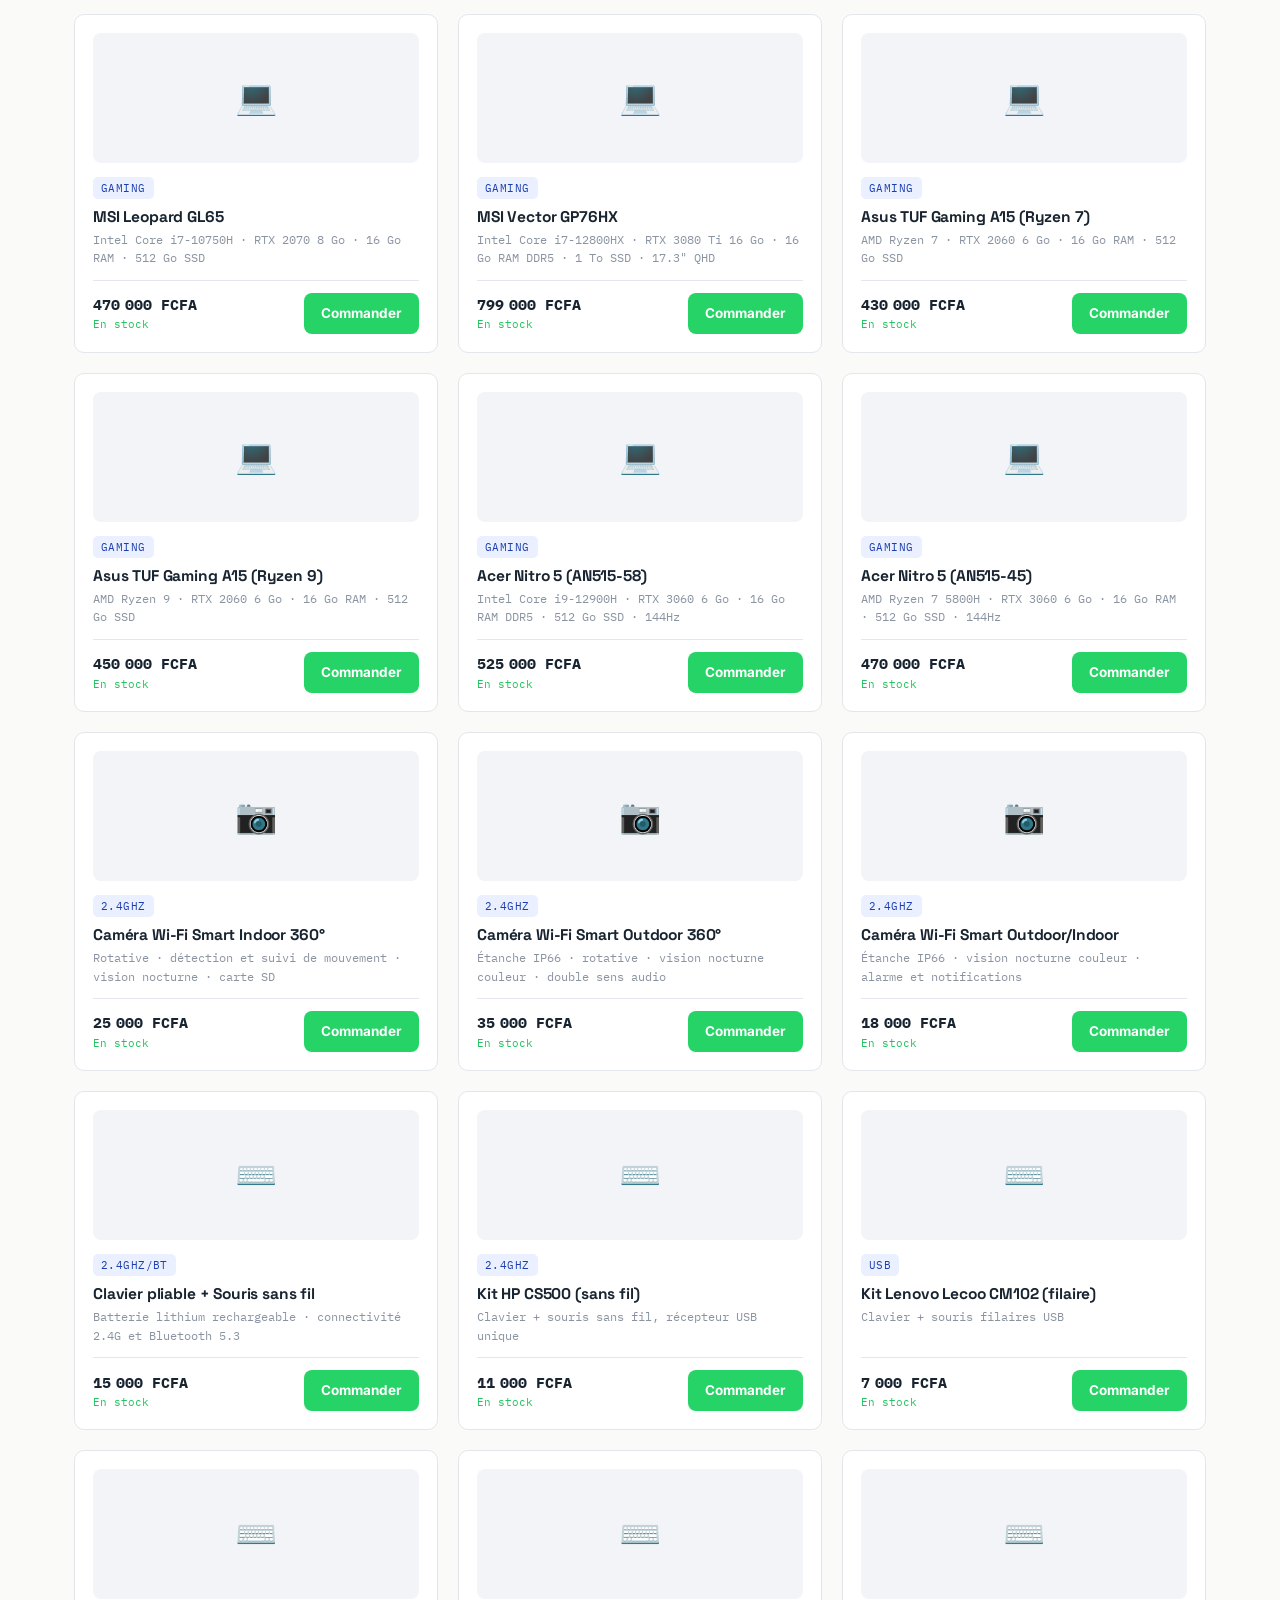
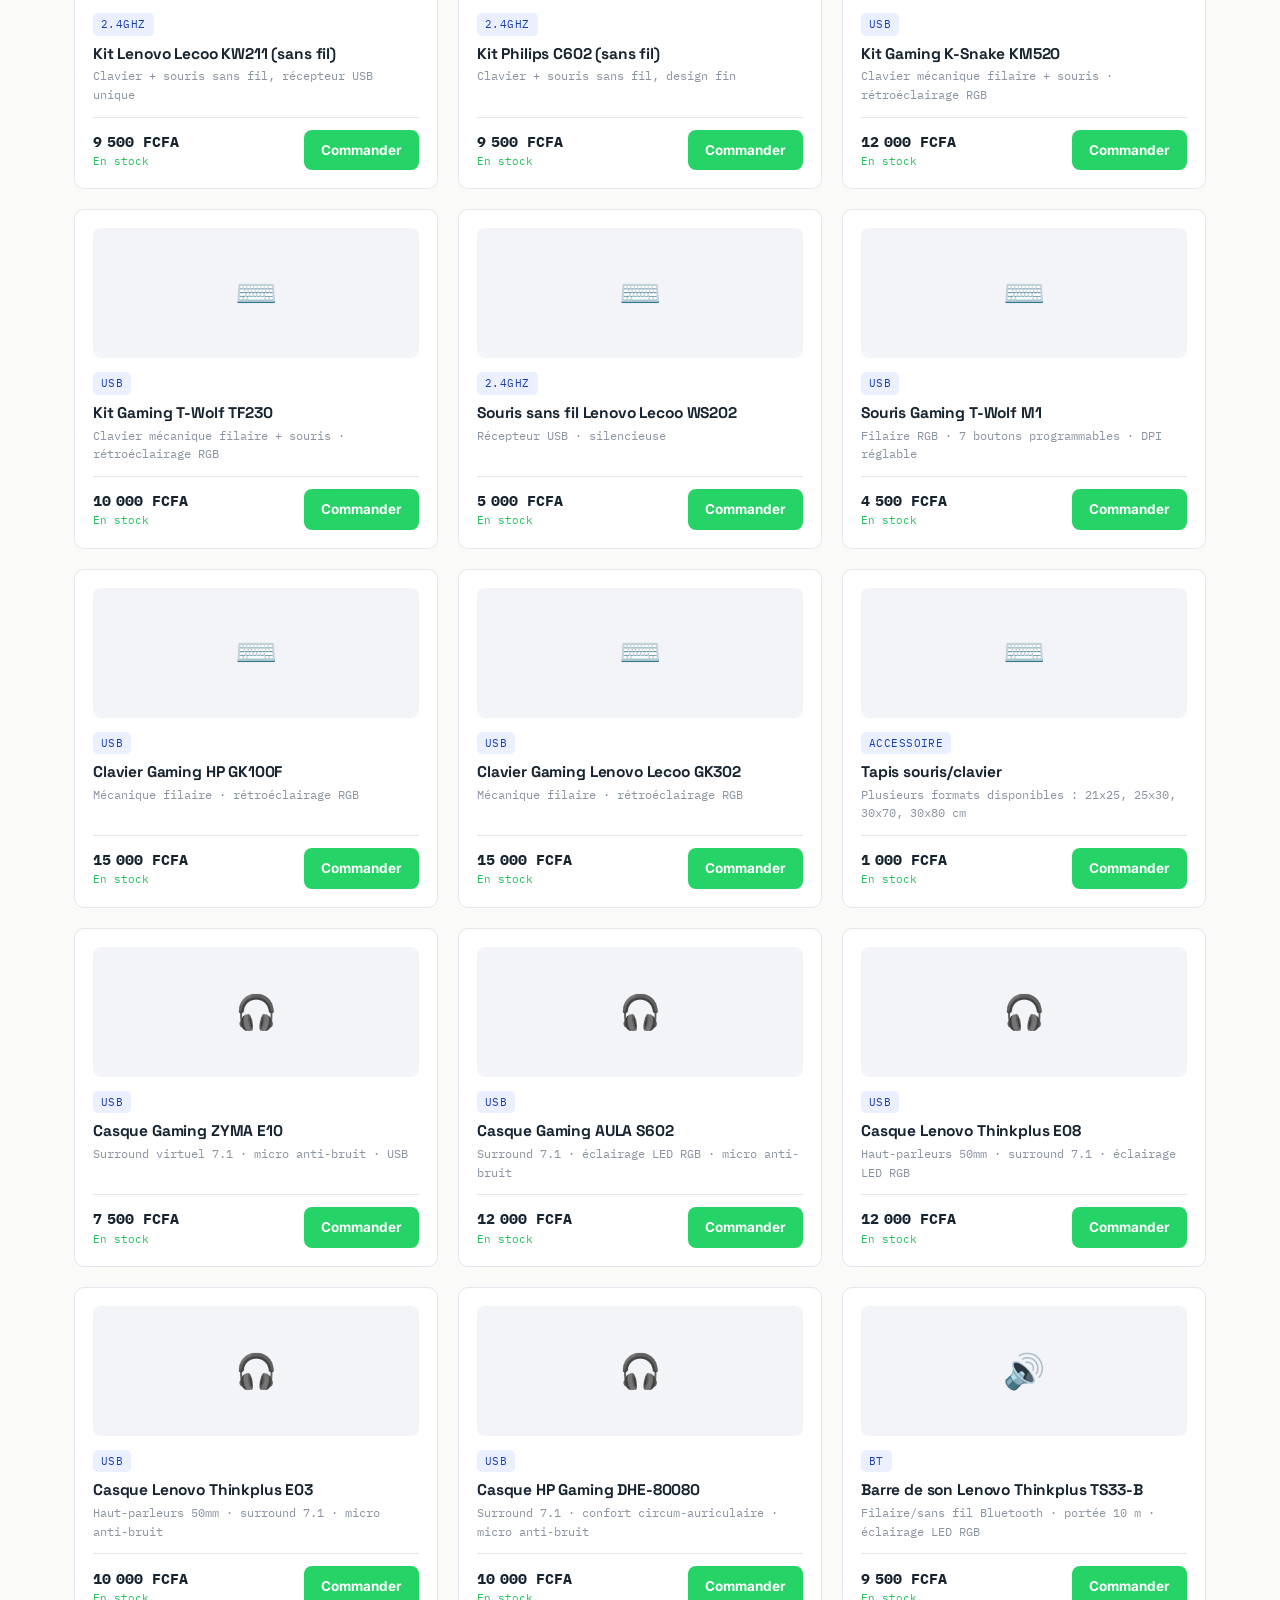
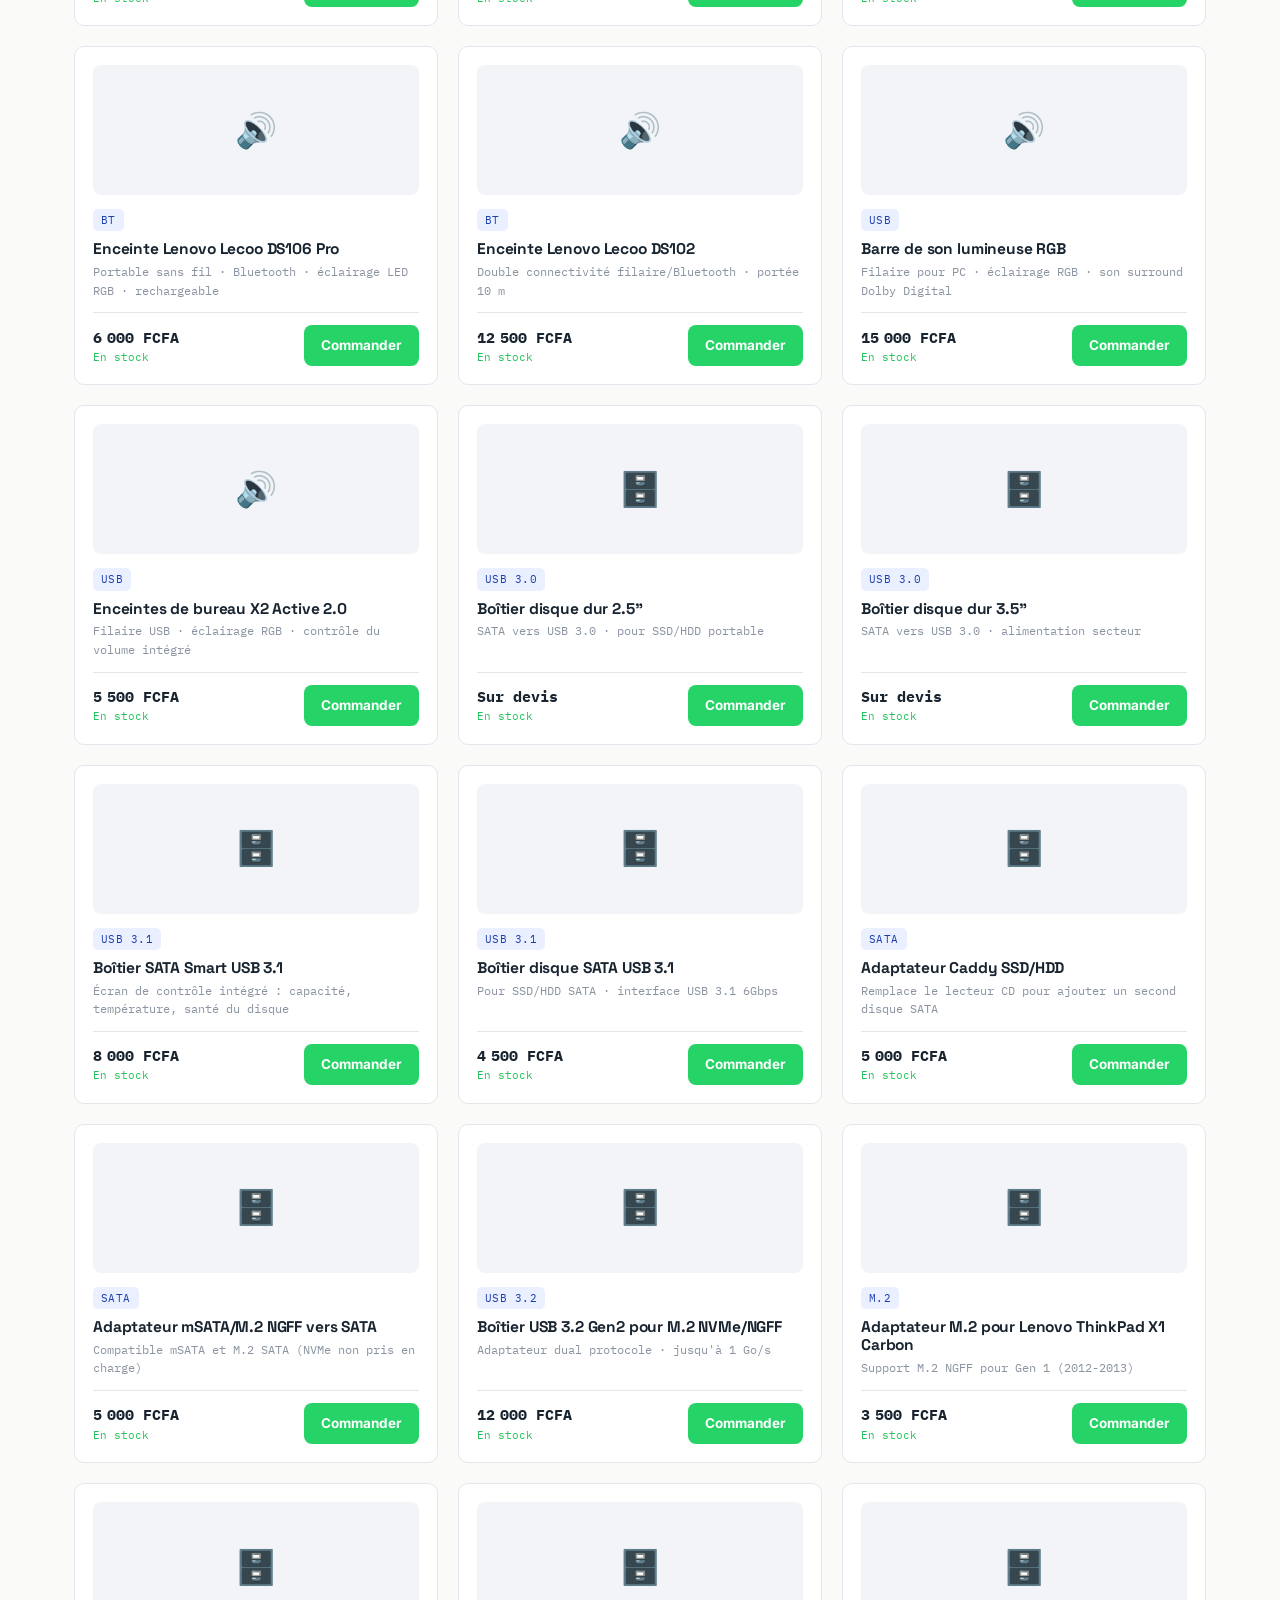
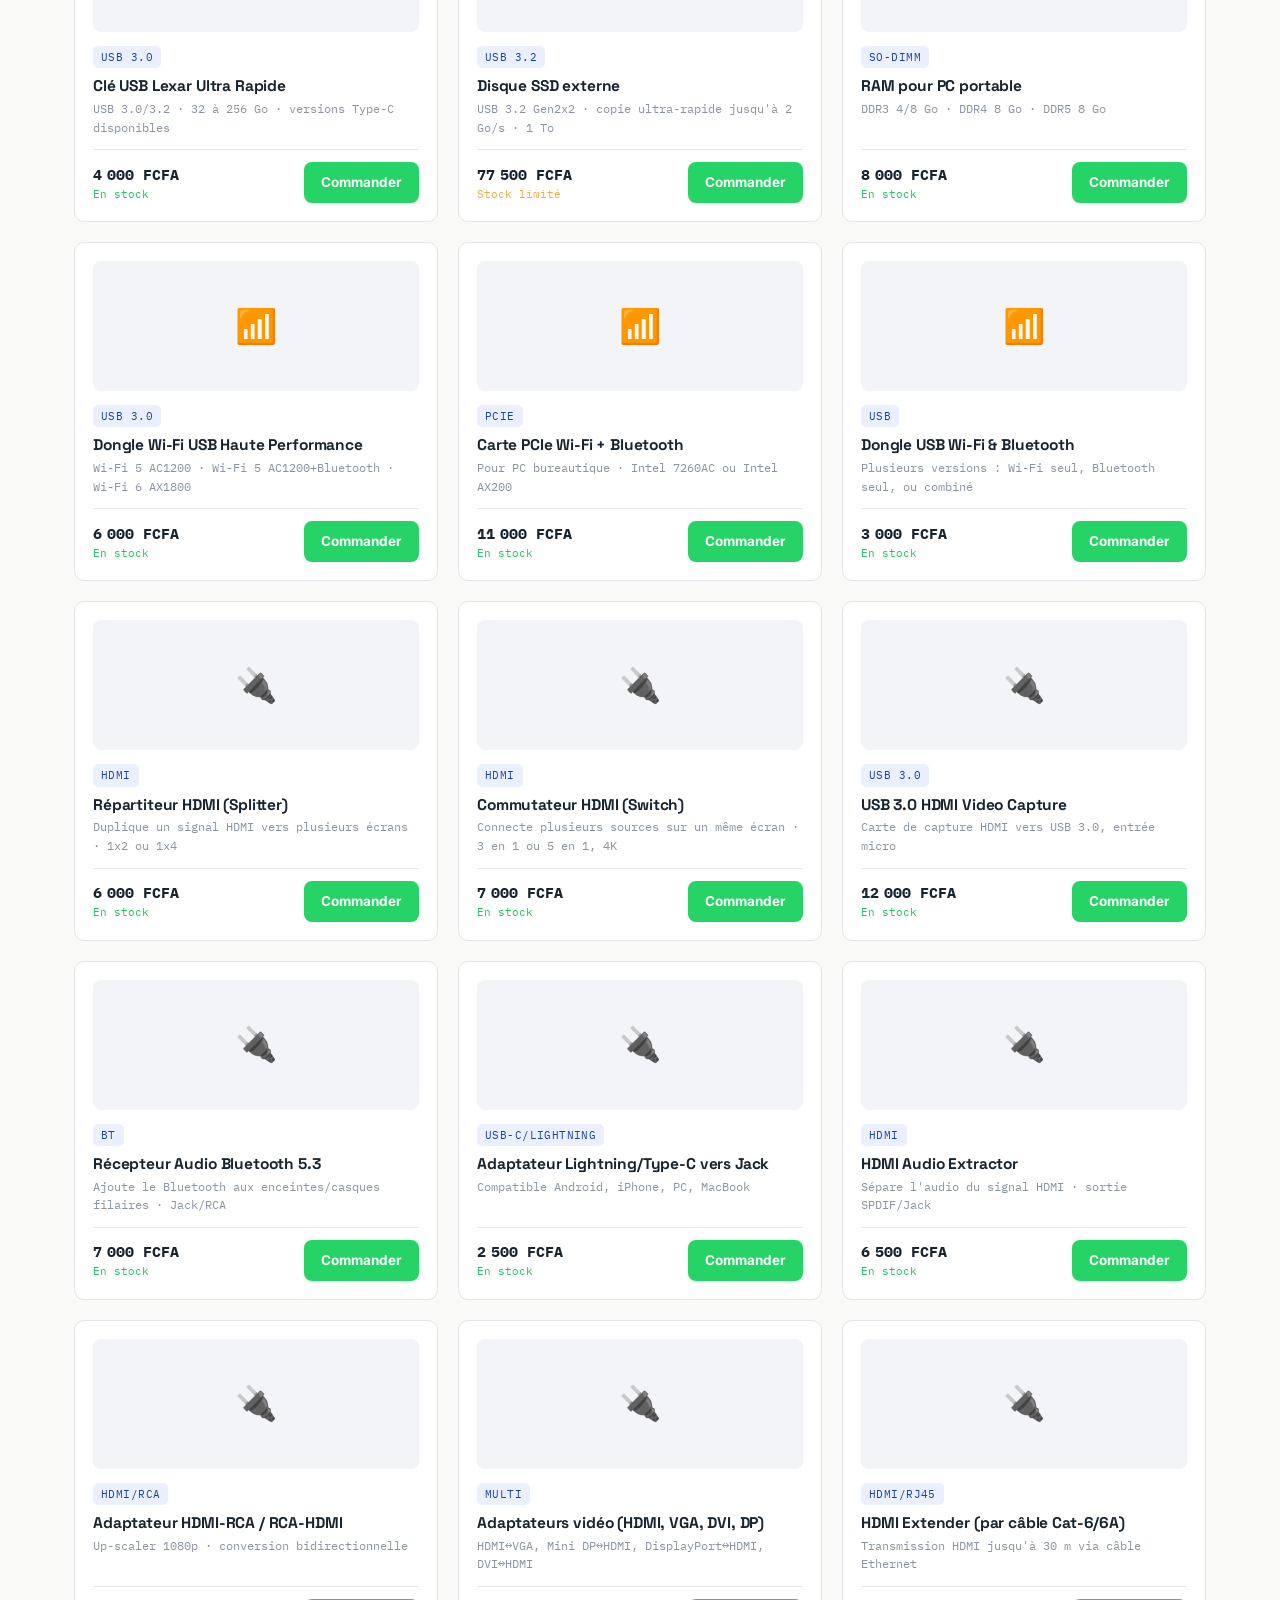
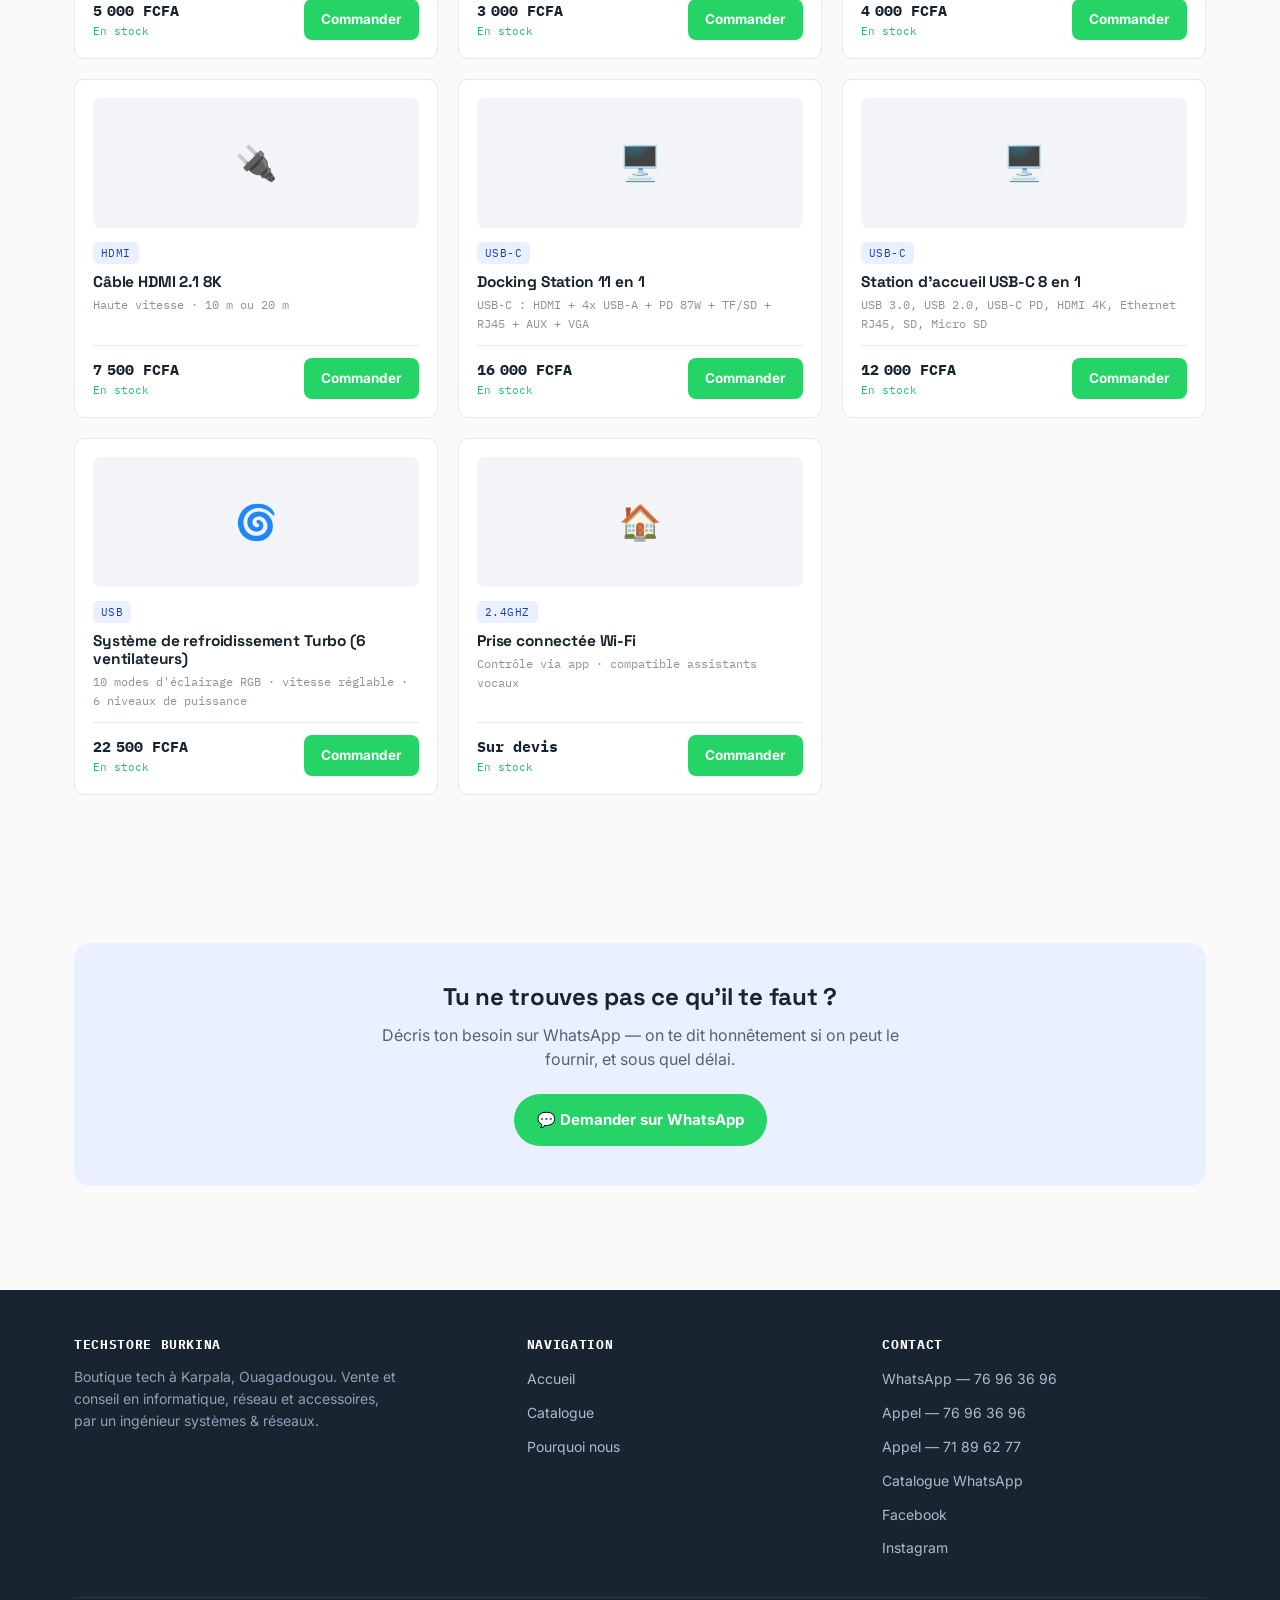
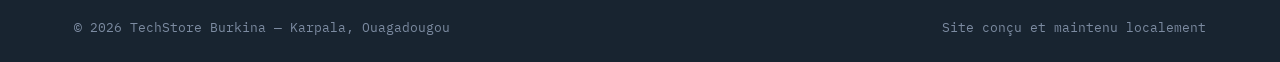
==== commit 1470f118: "Add files via upload" ====
--- a/catalogue.html
+++ b/catalogue.html
@@ -22,7 +22,7 @@
   <div class="wrap">
     <a class="brand" href="index.html">
       <img class="mark-logo" src="https://drive.google.com/thumbnail?id=1hEJ1H8CitZmhwNdnBL6qHXafMuxLKHJH&sz=w100" alt="Logo TechStore Burkina">
-      TechStore <small>BURKINA</small>
+      <span class="brand-text">TechStore<br>Burkina</span>
     </a>
     <button class="nav-toggle" id="nav-toggle" aria-label="Ouvrir le menu"><span></span></button>
     <nav class="main" id="main-nav">
--- a/assets/style.css
+++ b/assets/style.css
@@ -131,6 +131,11 @@
   font-size:13px;
   font-weight:600;
 }
+.brand .mark-logo{
+  width:34px; height:34px;
+  border-radius:8px;
+  object-fit:cover;
+}
 .brand small{
   font-family:var(--font-mono);
   font-weight:400;
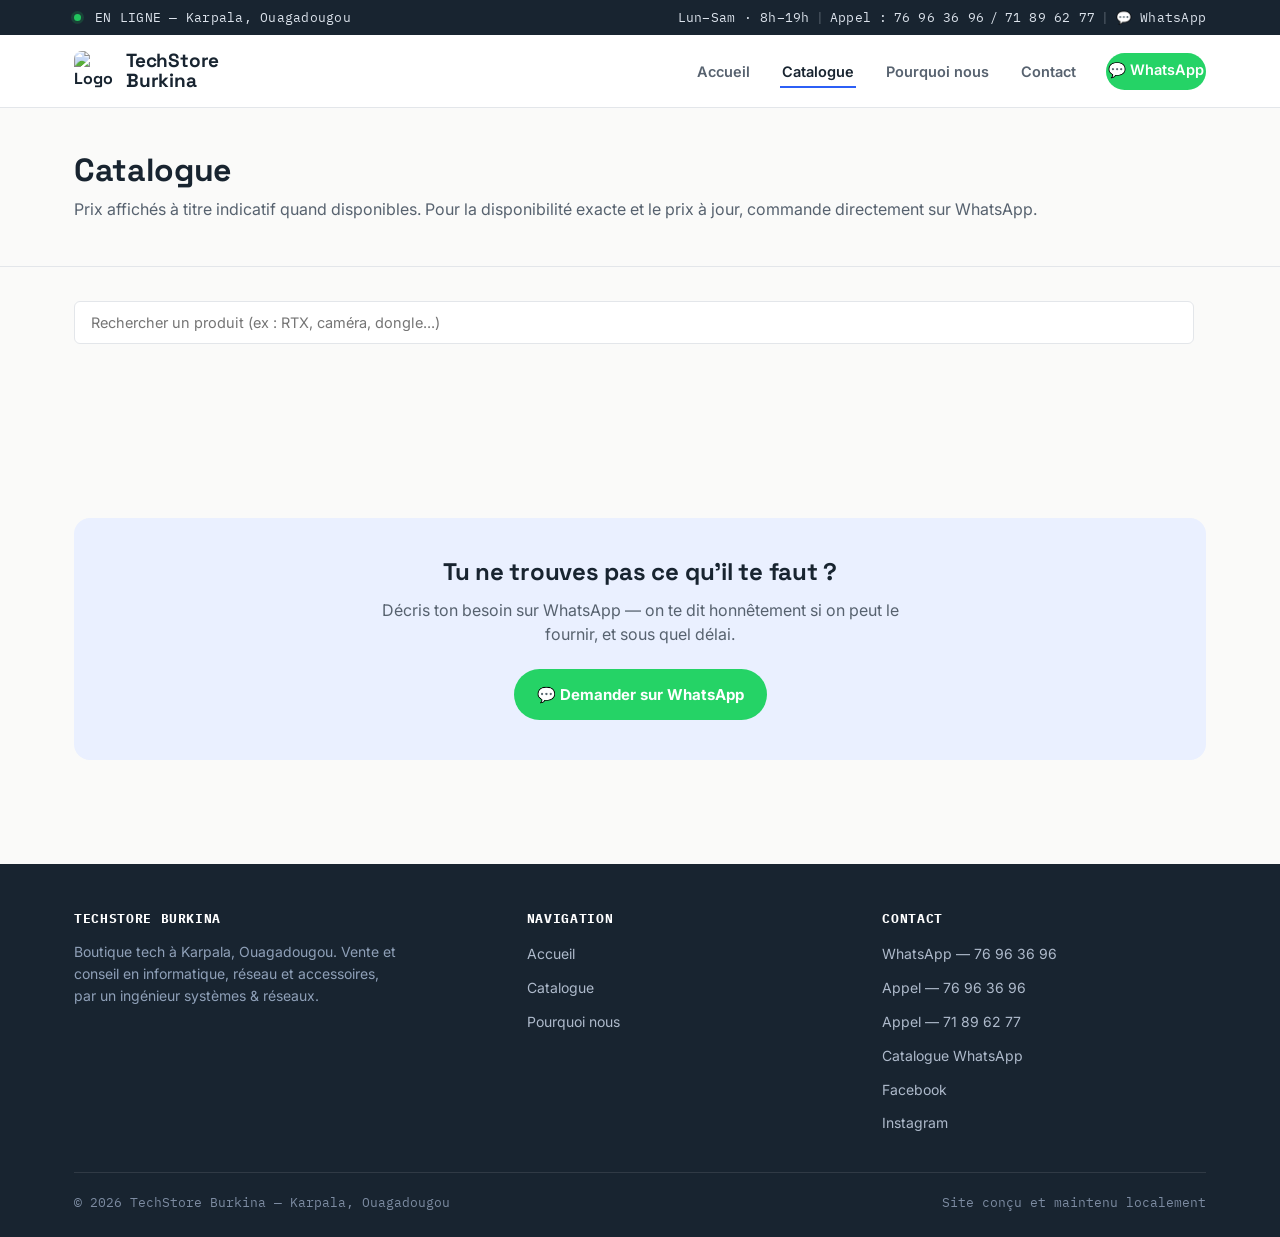
==== commit 2215c1b7: "Add Supabase JS library to catalogue.html" ====
--- a/catalogue.html
+++ b/catalogue.html
@@ -102,6 +102,7 @@
 </footer>
 
 <script>document.getElementById('year').textContent = new Date().getFullYear();</script>
+  <script src="https://cdn.jsdelivr.net/npm/@supabase/supabase-js@2"></script>
 <script src="assets/script.js"></script>
 </body>
 </html>
--- a/assets/style.css
+++ b/assets/style.css
@@ -113,11 +113,18 @@
 }
 .brand{
   display:flex;
-  align-items:baseline;
-  gap:10px;
+  align-items:center;
+  gap:12px;
   font-family:var(--font-display);
   font-weight:700;
-  font-size:20px;
+}
+.brand-text{
+  display:flex;
+  flex-direction:column;
+  line-height:1.05;
+  font-size:19px;
+  font-weight:700;
+  letter-spacing:-0.01em;
 }
 .brand .mark{
   display:inline-flex;
@@ -132,9 +139,10 @@
   font-weight:600;
 }
 .brand .mark-logo{
-  width:34px; height:34px;
+  width:40px; height:40px;
   border-radius:8px;
   object-fit:cover;
+  flex-shrink:0;
 }
 .brand small{
   font-family:var(--font-mono);
@@ -500,19 +508,114 @@
   footer.site .f-grid{ grid-template-columns:1fr; }
   .ingé{ grid-template-columns:1fr; text-align:left; }
 }
+
+/* ---------- Mobile : mise en page proche du desktop, texte ~1.5x ---------- */
 @media (max-width:680px){
+  body{ font-size:17px; }
+
+  /* Header : logo + statusbar restent compacts et lisibles, sans débordement */
+  .statusbar{ font-size:12.5px; }
+  .statusbar .wrap{
+    justify-content:flex-start;
+    flex-wrap:wrap;
+    gap:8px 14px;
+    padding:8px 16px;
+  }
+  header.site .wrap{ padding:12px 16px; }
+  .brand-text{ font-size:20px; }
+  .brand .mark-logo{ width:36px; height:36px; }
+
   nav.main{
     position:absolute; top:100%; left:0; right:0;
     background:var(--surface); border-bottom:1px solid var(--line);
-    padding:16px 24px; display:none;
+    padding:18px 16px; display:none;
   }
   nav.main.open{ display:block; }
-  nav.main ul{ flex-direction:column; align-items:flex-start; gap:16px; }
+  nav.main ul{ flex-direction:column; align-items:flex-start; gap:20px; }
+  nav.main a{ font-size:19px; }
   .nav-toggle{ display:flex; }
   .btn-wa-nav{ display:none; }
-  .hero h1{ font-size:32px; }
-  .cat-strip{ grid-template-columns:1fr 1fr; }
-  .product-grid{ grid-template-columns:1fr; }
-  .statusbar .wrap{ justify-content:flex-start; }
-  .filters{ top:60px; }
-}
+
+  /* Hero */
+  .hero{ padding:44px 0 40px; }
+  .eyebrow{ font-size:14px; }
+  .hero h1{ font-size:34px; max-width:none; }
+  .hero .lead{ font-size:19px; max-width:none; }
+  .hero-cta{ gap:14px; }
+  .btn{ font-size:17px; padding:15px 24px; }
+  .btn-sm{ font-size:15px; }
+  .social-row{ gap:12px; }
+  .social-link{ font-size:15px; padding:10px 16px; }
+  .hero-meta{ font-size:14.5px; gap:16px; }
+  .hero-panel{ font-size:16px; padding:22px; }
+
+  /* Sections */
+  .section-head .kicker{ font-size:13.5px; }
+  .section-head h2{ font-size:26px; }
+  .section-head p{ font-size:17px; }
+
+  /* Catégories : 3 colonnes sur mobile */
+  .cat-strip{ grid-template-columns:repeat(3,1fr); gap:10px; }
+  .cat-card{ padding:14px 10px; }
+  .cat-card .ic{ font-size:22px; }
+  .cat-card h3{ font-size:13.5px; }
+  .cat-card p{ font-size:12px; }
+
+  .feat h3{ font-size:19px; }
+  .feat p{ font-size:16px; }
+  .feat .num{ font-size:14px; }
+
+  .ingé{ padding:26px 20px; gap:18px; }
+  .ingé h3{ font-size:21px; }
+  .ingé p{ font-size:16px; }
+  .ingé .tag{ font-size:13px; }
+
+  .cta-band{ padding:28px 20px; }
+  .cta-band h2{ font-size:24px; }
+  .cta-band p{ font-size:17px; }
+
+  footer.site h4{ font-size:14px; }
+  footer.site a{ font-size:16px; }
+  footer.site .bottom{ font-size:13px; }
+
+  /* Catalogue : on garde 2 colonnes de produits comme sur desktop */
+  .cat-hero h1{ font-size:28px; }
+  .filters{
+    top:64px;
+    display:grid;
+    grid-auto-flow:column;
+    grid-template-rows:repeat(3, auto);
+    gap:6px;
+    overflow-x:auto;
+    -webkit-overflow-scrolling:touch;
+    scrollbar-width:none;
+    padding-left:24px; padding-right:24px;
+    margin:0 -24px;
+    width:calc(100% + 48px);
+  }
+  .filters::-webkit-scrollbar{ display:none; }
+  .filter-btn{ font-size:12.5px; padding:7px 11px; white-space:nowrap; }
+  .search-row input{ font-size:16px; padding:13px 16px; }
+  .result-count{ font-size:13px; }
+
+  .product-grid{ grid-template-columns:1fr 1fr; gap:12px; }
+  .p-thumb{ height:110px; font-size:28px; margin-bottom:10px; }
+  .p-port{ font-size:10px; padding:3px 8px; margin-bottom:8px; }
+  .p-card{ padding:14px; }
+  .p-card h3{
+    font-size:15px; margin-bottom:4px;
+    display:-webkit-box; -webkit-line-clamp:2; -webkit-box-orient:vertical;
+    overflow:hidden;
+  }
+  .p-spec{
+    font-size:12.5px; margin-bottom:10px;
+    display:-webkit-box; -webkit-line-clamp:2; -webkit-box-orient:vertical;
+    overflow:hidden;
+  }
+  .p-foot{ padding-top:10px; flex-direction:row; align-items:center; gap:8px; }
+  .p-price{ font-size:15px; }
+  .p-stock{ font-size:10.5px; }
+  .p-foot .btn-sm{ width:auto; padding:9px 14px; font-size:13px; }
+}
+
+
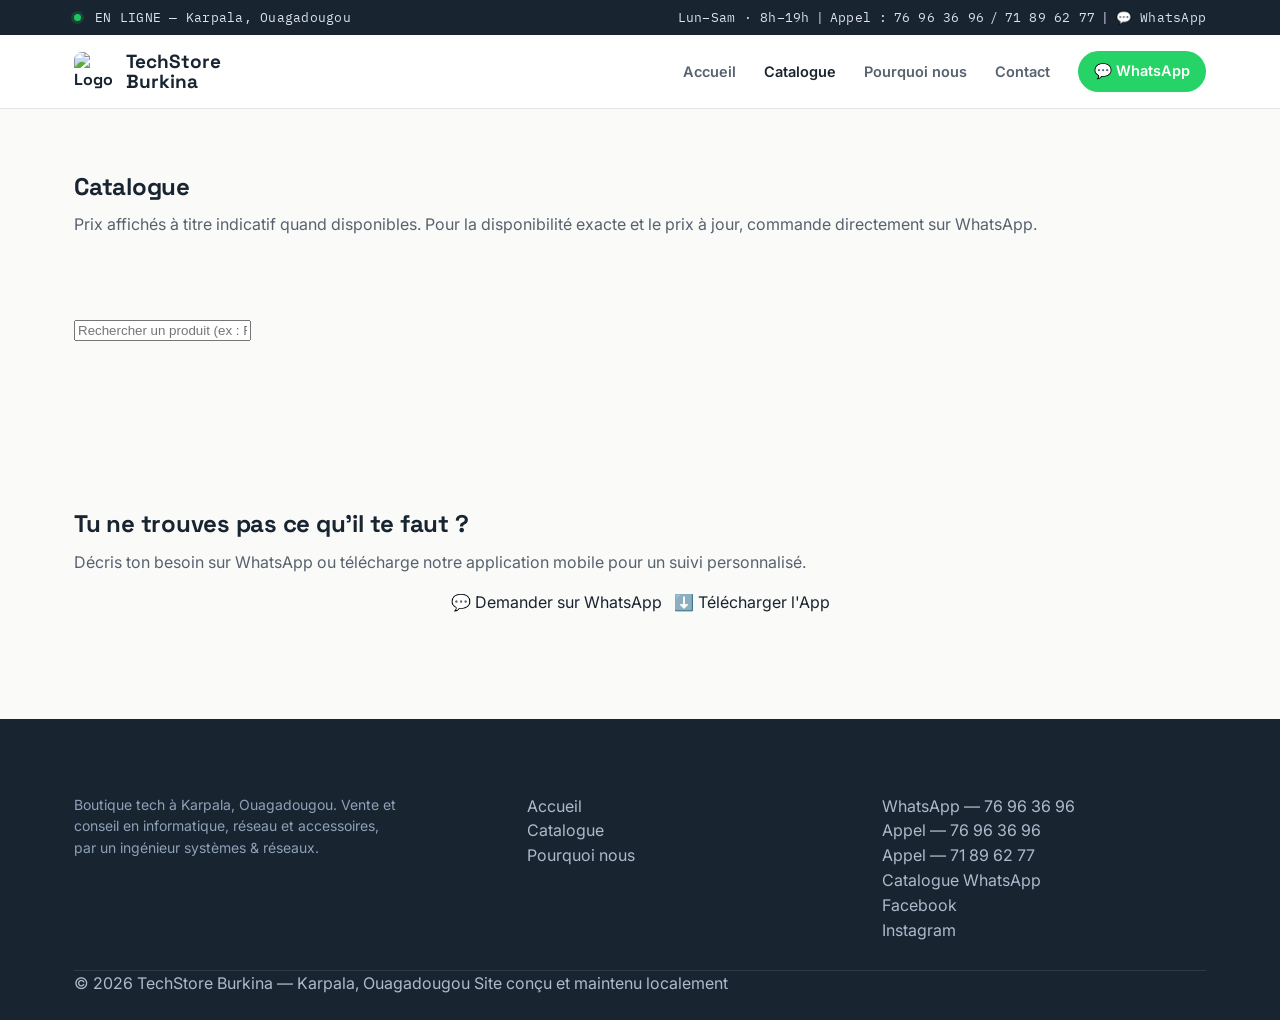
==== commit 2db2cde4: "Revise contact section and add app download button Updated the WhatsApp contact message and added a " ====
--- a/catalogue.html
+++ b/catalogue.html
@@ -60,8 +60,12 @@
     <div class="wrap">
       <div class="cta-band">
         <h2>Tu ne trouves pas ce qu'il te faut ?</h2>
-        <p>Décris ton besoin sur WhatsApp — on te dit honnêtement si on peut le fournir, et sous quel délai.</p>
-        <a class="btn btn-whatsapp" href="https://wa.me/22676963696" target="_blank" rel="noopener">💬 Demander sur WhatsApp</a>
+        <p>Décris ton besoin sur WhatsApp ou télécharge notre application mobile pour un suivi personnalisé.</p>
+        <div style="display:flex; gap:12px; justify-content:center; flex-wrap:wrap;">
+            <a class="btn btn-whatsapp" href="https://wa.me/22676963696" target="_blank" rel="noopener">💬 Demander sur WhatsApp</a>
+            <!-- BOUTON DE TÉLÉCHARGEMENT DYNAMIQUE -->
+            <a href="#" id="btn-download-apk" class="btn btn-outline">⬇️ Télécharger l'App</a>
+        </div>
       </div>
     </div>
   </section>
@@ -102,7 +106,8 @@
 </footer>
 
 <script>document.getElementById('year').textContent = new Date().getFullYear();</script>
-  <script src="https://cdn.jsdelivr.net/npm/@supabase/supabase-js@2"></script>
+<!-- SDK SUPABASE -->
+<script src="https://cdn.jsdelivr.net/npm/@supabase/supabase-js@2"></script>
 <script src="assets/script.js"></script>
 </body>
 </html>
--- a/assets/style.css
+++ b/assets/style.css
@@ -1,621 +1,102 @@
 /* ==========================================================================
-   TechStore Burkina — Design system
-   Palette : blanc papier + encre ardoise + bleu "réseau" + accents statut
-   Typo    : Space Grotesk (titres) / Inter (texte) / IBM Plex Mono (specs, prix, statut)
-   Signature : bandeau "statut réseau" (clin d'œil au métier d'ingé réseau)
+   TechStore Burkina — DESIGN SYSTEM COMPLET (v5)
+   Réparation de l'accueil + Nouveau Catalogue Carré & Modal
    ========================================================================== */
 
 :root{
-  --bg:            #FAFAF9;
-  --surface:       #FFFFFF;
-  --surface-2:     #F2F4F7;
-  --ink:           #182430;
-  --ink-soft:      #57626F;
-  --ink-faint:     #8A93A0;
-  --line:          #E3E6EA;
-  --accent:        #2C5FF6;
-  --accent-ink:    #1C3FAE;
-  --accent-soft:   #EAF0FF;
-  --status:        #21C55D;
-  --whatsapp:      #25D366;
-  --whatsapp-dark: #128C4A;
-  --amber:         #F2A93B;
-
+  --bg: #FAFAF9; --surface: #FFFFFF; --surface-2: #F2F4F7;
+  --ink: #182430; --ink-soft: #57626F; --ink-faint: #8A93A0;
+  --line: #E3E6EA; --accent: #2C5FF6; --accent-ink: #1C3FAE;
+  --accent-soft: #EAF0FF; --status: #21C55D; --whatsapp: #25D366;
+  --whatsapp-dark: #128C4A; --amber: #F2A93B;
   --font-display: 'Space Grotesk', 'Segoe UI', sans-serif;
-  --font-body:    'Inter', 'Segoe UI', sans-serif;
-  --font-mono:    'IBM Plex Mono', 'Courier New', monospace;
-
-  --radius: 10px;
-  --radius-sm: 6px;
-  --container: 1180px;
+  --font-body: 'Inter', 'Segoe UI', sans-serif;
+  --font-mono: 'IBM Plex Mono', 'Courier New', monospace;
+  --radius: 10px; --radius-sm: 6px; --container: 1180px;
 }
 
 *{ box-sizing:border-box; }
 html{ scroll-behavior:smooth; }
-body{
-  margin:0;
-  background:var(--bg);
-  color:var(--ink);
-  font-family:var(--font-body);
-  font-size:16px;
-  line-height:1.55;
-  -webkit-font-smoothing:antialiased;
-}
-h1,h2,h3,h4{
-  font-family:var(--font-display);
-  color:var(--ink);
-  margin:0 0 .5em;
-  line-height:1.15;
-  letter-spacing:-0.01em;
-}
+body{ margin:0; background:var(--bg); color:var(--ink); font-family:var(--font-body); font-size:16px; line-height:1.55; -webkit-font-smoothing:antialiased; }
+h1,h2,h3,h4{ font-family:var(--font-display); color:var(--ink); margin:0 0 .5em; line-height:1.15; letter-spacing:-0.01em; }
 p{ margin:0 0 1em; color:var(--ink-soft); }
 a{ color:inherit; text-decoration:none; }
 img{ max-width:100%; display:block; }
 ul{ margin:0; padding:0; list-style:none; }
-button{ font-family:inherit; cursor:pointer; }
+button{ font-family:inherit; cursor:pointer; border:none; }
+.wrap{ max-width:var(--container); margin:0 auto; padding:0 24px; }
 
-.wrap{
-  max-width:var(--container);
-  margin:0 auto;
-  padding:0 24px;
-}
+/* ---------- Barre de statut ---------- */
+.statusbar{ background:var(--ink); color:#DCE3EC; font-family:var(--font-mono); font-size:12.5px; letter-spacing:.02em; }
+.statusbar .wrap{ display:flex; align-items:center; justify-content:space-between; gap:16px; padding:8px 24px; flex-wrap:wrap; }
+.statusbar .dot{ display:inline-block; width:7px; height:7px; border-radius:50%; background:var(--status); margin-right:8px; box-shadow:0 0 0 3px rgba(33,197,93,.18); }
+.statusbar .seg{ display:flex; align-items:center; gap:6px; }
 
-/* Focus visibility */
-a:focus-visible, button:focus-visible, input:focus-visible{
-  outline:2px solid var(--accent);
-  outline-offset:2px;
-}
+/* ---------- Header / Nav ---------- */
+header.site{ background:var(--surface); border-bottom:1px solid var(--line); position:sticky; top:0; z-index:40; }
+header.site .wrap{ display:flex; align-items:center; justify-content:space-between; padding:16px 24px; }
+.brand{ display:flex; align-items:center; gap:12px; font-family:var(--font-display); font-weight:700; }
+.brand-text{ display:flex; flex-direction:column; line-height:1.05; font-size:19px; font-weight:700; }
+.brand .mark-logo{ width:40px; height:40px; border-radius:8px; object-fit:cover; }
+nav.main ul{ display:flex; gap:28px; align-items:center; }
+nav.main a{ font-size:14.5px; font-weight:600; color:var(--ink-soft); }
+nav.main a:hover, nav.main a.active{ color:var(--ink); }
+.btn-wa-nav{ display:inline-flex; align-items:center; gap:8px; background:var(--whatsapp); color:#fff !important; padding:9px 16px; border-radius:999px; font-weight:700; }
+.nav-toggle{ display:none; background:none; border:1px solid var(--line); border-radius:8px; width:38px; height:38px; align-items:center; justify-content:center; }
 
-@media (prefers-reduced-motion: reduce){
-  *{ animation-duration:0.01ms !important; transition-duration:0.01ms !important; }
-}
+/* ---------- STYLES DE LA PAGE D'ACCUEIL (RÉTABLIS) ---------- */
+.hero{ padding:76px 0 60px; position:relative; overflow:hidden; }
+.hero .wrap{ display:grid; grid-template-columns:1.1fr .9fr; gap:50px; align-items:center; }
+.eyebrow{ display:inline-flex; align-items:center; gap:8px; font-family:var(--font-mono); font-size:12px; color:var(--accent-ink); background:var(--accent-soft); padding:6px 12px; border-radius:999px; margin-bottom:18px; }
+.hero h1{ font-size:44px; }
+.hero .lead{ font-size:17.5px; max-width:46ch; margin-bottom:26px; }
+.hero-cta{ display:flex; gap:12px; flex-wrap:wrap; margin-bottom:28px; }
+.hero-panel{ background:var(--ink); border-radius:16px; padding:26px; color:#DCE3EC; font-family:var(--font-mono); font-size:13px; }
+.hero-panel .row{ display:flex; justify-content:space-between; padding:9px 0; border-bottom:1px dashed rgba(255,255,255,.08); }
 
-/* ---------- Status bar (signature element) ---------- */
-.statusbar{
-  background:var(--ink);
-  color:#DCE3EC;
-  font-family:var(--font-mono);
-  font-size:12.5px;
-  letter-spacing:.02em;
-}
-.statusbar .wrap{
-  display:flex;
-  align-items:center;
-  justify-content:space-between;
-  gap:16px;
-  padding:8px 24px;
-  flex-wrap:wrap;
-}
-.statusbar .dot{
-  display:inline-block;
-  width:7px; height:7px;
-  border-radius:50%;
-  background:var(--status);
-  margin-right:8px;
-  box-shadow:0 0 0 3px rgba(33,197,93,.18);
-}
-.statusbar .seg{ display:flex; align-items:center; gap:6px; }
-.statusbar .sep{ opacity:.35; }
-.statusbar a{ color:#DCE3EC; }
-.statusbar a:hover{ color:#fff; }
-
-/* ---------- Header / nav ---------- */
-header.site{
-  background:var(--surface);
-  border-bottom:1px solid var(--line);
-  position:sticky; top:0; z-index:40;
-}
-header.site .wrap{
-  display:flex;
-  align-items:center;
-  justify-content:space-between;
-  padding:16px 24px;
-}
-.brand{
-  display:flex;
-  align-items:center;
-  gap:12px;
-  font-family:var(--font-display);
-  font-weight:700;
-}
-.brand-text{
-  display:flex;
-  flex-direction:column;
-  line-height:1.05;
-  font-size:19px;
-  font-weight:700;
-  letter-spacing:-0.01em;
-}
-.brand .mark{
-  display:inline-flex;
-  align-items:center;
-  justify-content:center;
-  width:34px; height:34px;
-  border-radius:8px;
-  background:var(--ink);
-  color:#fff;
-  font-family:var(--font-mono);
-  font-size:13px;
-  font-weight:600;
-}
-.brand .mark-logo{
-  width:40px; height:40px;
-  border-radius:8px;
-  object-fit:cover;
-  flex-shrink:0;
-}
-.brand small{
-  font-family:var(--font-mono);
-  font-weight:400;
-  font-size:11px;
-  color:var(--ink-faint);
-  letter-spacing:.04em;
-}
-nav.main ul{ display:flex; gap:28px; align-items:center; }
-nav.main a{
-  font-size:14.5px;
-  font-weight:600;
-  color:var(--ink-soft);
-  padding:6px 2px;
-  border-bottom:2px solid transparent;
-}
-nav.main a:hover, nav.main a.active{
-  color:var(--ink);
-  border-bottom-color:var(--accent);
-}
-.btn-wa-nav{
-  display:inline-flex;
-  align-items:center;
-  gap:8px;
-  background:var(--whatsapp);
-  color:#fff !important;
-  padding:9px 16px;
-  border-radius:999px;
-  font-weight:700;
-  font-size:14px;
-}
-.btn-wa-nav:hover{ background:var(--whatsapp-dark); }
-.nav-toggle{
-  display:none;
-  background:none; border:1px solid var(--line); border-radius:8px;
-  width:38px; height:38px;
-  align-items:center; justify-content:center;
-}
-.nav-toggle span, .nav-toggle span::before, .nav-toggle span::after{
-  content:""; display:block; width:18px; height:2px; background:var(--ink);
-  position:relative; transition:.2s;
-}
-.nav-toggle span::before{ position:absolute; top:-6px; }
-.nav-toggle span::after{ position:absolute; top:6px; }
-
-/* ---------- Buttons ---------- */
-.btn{
-  display:inline-flex; align-items:center; gap:8px;
-  padding:13px 22px;
-  border-radius:999px;
-  font-weight:700;
-  font-size:15px;
-  border:1px solid transparent;
-}
-.btn-primary{ background:var(--ink); color:#fff; }
-.btn-primary:hover{ background:#0E1620; }
-.btn-outline{ background:transparent; color:var(--ink); border-color:var(--line); }
-.btn-outline:hover{ border-color:var(--ink); }
-.btn-whatsapp{ background:var(--whatsapp); color:#fff; }
-.btn-whatsapp:hover{ background:var(--whatsapp-dark); }
-.btn-sm{ padding:9px 16px; font-size:13.5px; border-radius:8px; }
-.btn-block{ width:100%; justify-content:center; }
-
-/* ---------- Hero ---------- */
-.hero{
-  padding:76px 0 60px;
-  position:relative;
-  overflow:hidden;
-}
-.hero .wrap{
-  display:grid;
-  grid-template-columns:1.1fr .9fr;
-  gap:50px;
-  align-items:center;
-}
-.eyebrow{
-  display:inline-flex; align-items:center; gap:8px;
-  font-family:var(--font-mono);
-  font-size:12px; letter-spacing:.06em;
-  color:var(--accent-ink);
-  background:var(--accent-soft);
-  padding:6px 12px;
-  border-radius:999px;
-  margin-bottom:18px;
-}
-.hero h1{
-  font-size:44px;
-  max-width:12ch;
-}
-.hero h1 .hl{ color:var(--accent); }
-.hero .lead{
-  font-size:17.5px;
-  max-width:46ch;
-  margin-bottom:26px;
-}
-.hero-cta{ display:flex; gap:12px; flex-wrap:wrap; margin-bottom:28px; }
-.hero-meta{
-  display:flex; gap:22px; flex-wrap:wrap;
-  font-family:var(--font-mono); font-size:12.5px; color:var(--ink-faint);
-}
-.hero-meta strong{ color:var(--ink); font-weight:700; }
-
-.social-row{
-  display:flex; gap:10px; flex-wrap:wrap;
-  margin-bottom:22px;
-}
-.social-link{
-  display:inline-flex; align-items:center; gap:6px;
-  font-size:13px; font-weight:600;
-  color:var(--ink-soft);
-  background:var(--surface);
-  border:1px solid var(--line);
-  padding:8px 14px;
-  border-radius:999px;
-}
-.social-link:hover{ border-color:var(--accent); color:var(--ink); }
-
-.hero-panel{
-  background:var(--ink);
-  border-radius:16px;
-  padding:26px;
-  color:#DCE3EC;
-  font-family:var(--font-mono);
-  font-size:13px;
-}
-.hero-panel .title{
-  display:flex; justify-content:space-between; align-items:center;
-  border-bottom:1px solid rgba(255,255,255,.12);
-  padding-bottom:12px; margin-bottom:14px;
-  color:#8FA0B8; font-size:11.5px; letter-spacing:.05em;
-}
-.hero-panel .row{
-  display:flex; justify-content:space-between;
-  padding:9px 0;
-  border-bottom:1px dashed rgba(255,255,255,.08);
-}
-.hero-panel .row:last-child{ border-bottom:none; }
-.hero-panel .row span:first-child{ color:#8FA0B8; }
-.hero-panel .row span:last-child{ color:#fff; font-weight:600; }
-.hero-panel .ok{ color:var(--status); }
-
-/* ---------- Section shell ---------- */
 section{ padding:64px 0; }
-.section-head{
-  display:flex; justify-content:space-between; align-items:flex-end;
-  gap:20px; margin-bottom:32px; flex-wrap:wrap;
-}
-.section-head h2{ font-size:28px; margin:0; }
-.section-head .kicker{
-  font-family:var(--font-mono); font-size:12px; letter-spacing:.06em;
-  color:var(--ink-faint); text-transform:uppercase; margin-bottom:6px; display:block;
-}
-.section-head p{ margin:6px 0 0; max-width:52ch; }
-
-/* ---------- Category strip ---------- */
-.cat-strip{
-  display:grid;
-  grid-template-columns:repeat(4,1fr);
-  gap:14px;
-}
-.cat-card{
-  background:var(--surface);
-  border:1px solid var(--line);
-  border-radius:var(--radius);
-  padding:20px 18px;
-  transition:.15s border-color, .15s transform;
-}
+.section-head h2{ font-size:28px; }
+.cat-strip{ display:grid; grid-template-columns:repeat(auto-fill, minmax(220px, 1fr)); gap:14px; }
+.cat-card{ background:var(--surface); border:1px solid var(--line); border-radius:var(--radius); padding:20px 18px; transition:.15s; display:block; }
 .cat-card:hover{ border-color:var(--accent); transform:translateY(-2px); }
 .cat-card .ic{ font-size:22px; margin-bottom:10px; }
-.cat-card h3{ font-size:15px; margin-bottom:4px; }
-.cat-card p{ font-size:13px; margin:0; }
+.feat-grid{ display:grid; grid-template-columns:repeat(auto-fill, minmax(300px, 1fr)); gap:22px; }
+.feat{ background:var(--surface); border:1px solid var(--line); border-radius:var(--radius); padding:24px; }
+.ingé{ background:var(--ink); color:#DCE3EC; border-radius:16px; padding:36px; display:grid; gap:24px; }
 
-/* ---------- Why / features ---------- */
-.feat-grid{
-  display:grid;
-  grid-template-columns:repeat(3,1fr);
-  gap:22px;
-}
-.feat-grid-2{
-  grid-template-columns:repeat(2,1fr);
-}
-.feat{
-  background:var(--surface);
-  border:1px solid var(--line);
-  border-radius:var(--radius);
-  padding:24px;
-}
-.feat .num{
-  font-family:var(--font-mono);
-  color:var(--accent);
-  font-size:12px;
-  margin-bottom:10px;
-  letter-spacing:.05em;
-}
-.feat h3{ font-size:16.5px; }
-.feat p{ font-size:14px; margin:0; }
+/* ---------- CATALOGUE ET GRILLE (NOUVEAU DESIGN) ---------- */
+.product-grid { display: grid; grid-template-columns: repeat(auto-fill, minmax(280px, 1fr)); gap: 30px; padding: 20px 0; }
+.p-card { background: var(--surface); border: 1px solid var(--line); border-radius: var(--radius); padding: 18px; display: flex; flex-direction: column; cursor: pointer; transition: all 0.3s cubic-bezier(0.16, 1, 0.3, 1); height: 100%; }
+.p-card:hover { transform: translateY(-8px); box-shadow: 0 15px 35px rgba(24, 36, 48, 0.12); border-color: var(--accent); }
+.p-thumb { width: 100% !important; aspect-ratio: 1 / 1 !important; background: #fff; border-radius: 10px; margin-bottom: 16px; overflow: hidden; display: flex; align-items: center; justify-content: center; border: 1px solid var(--surface-2); }
+.p-thumb img { width: 100%; height: 100%; object-fit: cover; }
+.p-card h3 { font-size: 17px; margin: 0 0 8px; display: -webkit-box; -webkit-line-clamp: 1; -webkit-box-orient: vertical; overflow: hidden; }
+.p-spec { font-size: 12.5px; color: var(--ink-faint); margin-bottom: 20px; display: -webkit-box; -webkit-line-clamp: 2 !important; -webkit-box-orient: vertical; overflow: hidden; line-height: 1.5; flex-grow: 1; }
+.p-foot{ margin-top:auto; display:flex; align-items:center; justify-content:space-between; padding-top:12px; border-top:1px solid var(--line); }
+.p-price{ font-family:var(--font-mono); font-weight:700; font-size:15px; }
+.p-stock{ font-size:11px; font-family:var(--font-mono); }
+.p-stock.in{ color:var(--status); } .p-stock.low{ color:var(--amber); }
 
-/* ---------- Coin de l'ingé teaser ---------- */
-.ingé{
-  background:var(--ink);
-  color:#DCE3EC;
-  border-radius:16px;
-  padding:36px;
-  display:grid;
-  grid-template-columns:auto 1fr auto;
-  gap:24px;
-  align-items:center;
-}
-.ingé .tag{
-  font-family:var(--font-mono);
-  font-size:11px; letter-spacing:.06em;
-  background:rgba(255,255,255,.08);
-  padding:6px 12px; border-radius:999px;
-  color:#9DB1CC;
-  white-space:nowrap;
-}
-.ingé h3{ color:#fff; font-size:19px; margin:6px 0 4px; }
-.ingé p{ color:#AEBACB; margin:0; font-size:14px; max-width:56ch; }
+/* ---------- Modal ---------- */
+.modal-overlay { position: fixed; top: 0; left: 0; right: 0; bottom: 0; background: rgba(14, 22, 32, 0.95); backdrop-filter: blur(10px); z-index: 9999; display: none; align-items: center; justify-content: center; padding: 20px; }
+.modal-overlay.active { display: flex; }
+.modal-content { background: var(--surface); width: 100%; max-width: 950px; max-height: 90vh; border-radius: 24px; overflow: hidden; position: relative; display: flex; box-shadow: 0 40px 100px rgba(0,0,0,0.5); animation: modalScaleIn 0.4s cubic-bezier(0.16, 1, 0.3, 1); }
+.modal-close { position: absolute; top: 24px; right: 24px; width: 40px; height: 40px; border-radius: 50%; background: var(--surface); border: 1px solid var(--line); display: flex; align-items: center; justify-content: center; cursor: pointer; z-index: 100; font-size: 20px; }
+.modal-left { flex: 1.1; background: #fff; display: flex; align-items: center; justify-content: center; padding: 40px; }
+.modal-left img { max-width: 100%; max-height: 550px; object-fit: contain; }
+.modal-right { flex: 1; padding: 50px; overflow-y: auto; display: flex; flex-direction: column; border-left: 1px solid var(--line); }
+.modal-right h2 { font-size: 34px; margin-bottom: 24px; line-height: 1.1; font-weight: 700; }
+.full-specs { font-size: 15.5px; line-height: 1.8; color: var(--ink-soft); margin-bottom: 40px; white-space: pre-line; }
+.modal-price-row { margin-top: auto; display: flex; align-items: center; justify-content: space-between; padding-top: 30px; border-top: 1px solid var(--line); }
 
 /* ---------- Footer ---------- */
-footer.site{
-  background:var(--ink);
-  color:#AEBACB;
-  padding:48px 0 24px;
-  margin-top:40px;
+footer.site{ background:var(--ink); color:#AEBACB; padding:48px 0 24px; margin-top:40px; }
+.f-grid{ display:grid; grid-template-columns:1.3fr 1fr 1fr; gap:32px; padding-bottom:28px; border-bottom:1px solid rgba(255,255,255,.1); }
+
+@media (max-width: 900px) {
+    .modal-content { flex-direction: column; max-height: 95vh; overflow-y: auto; }
+    .modal-left { height: 320px; flex: none; padding: 20px; }
+    .modal-right { border-left: none; padding: 30px; }
+    .product-grid { grid-template-columns: 1fr 1fr; }
+    .hero .wrap { grid-template-columns: 1fr; }
 }
-footer.site .f-grid{
-  display:grid;
-  grid-template-columns:1.3fr 1fr 1fr;
-  gap:32px;
-  padding-bottom:28px;
-  border-bottom:1px solid rgba(255,255,255,.1);
-}
-footer.site h4{
-  color:#fff; font-size:13px; letter-spacing:.05em;
-  font-family:var(--font-mono); text-transform:uppercase;
-  margin-bottom:14px;
-}
-footer.site a{ color:#AEBACB; font-size:14px; }
-footer.site a:hover{ color:#fff; }
-footer.site li{ margin-bottom:9px; }
-footer.site .bottom{
-  display:flex; justify-content:space-between; flex-wrap:wrap; gap:10px;
-  padding-top:20px; font-size:12.5px; font-family:var(--font-mono); color:#7C8BA1;
-}
-
-/* ---------- Catalogue page ---------- */
-.cat-hero{
-  padding:44px 0 28px;
-  border-bottom:1px solid var(--line);
-}
-.cat-hero h1{ font-size:32px; margin-bottom:8px; }
-
-.filters{
-  display:flex; gap:10px; flex-wrap:wrap;
-  padding:20px 0 8px;
-  position:sticky; top:65px; background:var(--bg); z-index:20;
-}
-.filter-btn{
-  background:var(--surface);
-  border:1px solid var(--line);
-  border-radius:999px;
-  padding:9px 16px;
-  font-size:13.5px;
-  font-weight:600;
-  color:var(--ink-soft);
-}
-.filter-btn:hover{ border-color:var(--accent); color:var(--ink); }
-.filter-btn.active{ background:var(--ink); border-color:var(--ink); color:#fff; }
-
-.search-row{
-  display:flex; gap:12px; padding:6px 0 26px; flex-wrap:wrap;
-}
-.search-row input{
-  flex:1; min-width:220px;
-  padding:12px 16px;
-  border:1px solid var(--line);
-  border-radius:var(--radius-sm);
-  font-family:var(--font-body);
-  font-size:14.5px;
-  background:var(--surface);
-}
-.search-row input:focus{ border-color:var(--accent); outline:none; }
-.result-count{
-  font-family:var(--font-mono); font-size:12.5px; color:var(--ink-faint);
-  align-self:center; white-space:nowrap;
-}
-
-.product-grid{
-  display:grid;
-  grid-template-columns:repeat(3,1fr);
-  gap:20px;
-  padding-bottom:20px;
-}
-.p-card{
-  background:var(--surface);
-  border:1px solid var(--line);
-  border-radius:var(--radius);
-  padding:18px;
-  display:flex; flex-direction:column;
-  transition:.15s box-shadow,.15s transform;
-}
-.p-card:hover{ box-shadow:0 8px 24px rgba(24,36,48,.08); transform:translateY(-2px); }
-.p-thumb{
-  height:130px;
-  border-radius:8px;
-  background:var(--surface-2);
-  display:flex; align-items:center; justify-content:center;
-  font-size:34px;
-  margin-bottom:14px;
-  color:var(--ink-faint);
-  overflow:hidden;
-}
-.p-thumb img{
-  width:100%; height:100%;
-  object-fit:contain;
-  background:#fff;
-}
-.p-port{
-  font-family:var(--font-mono); font-size:10.5px; letter-spacing:.04em;
-  color:var(--accent-ink); background:var(--accent-soft);
-  display:inline-block; padding:3px 8px; border-radius:5px;
-  margin-bottom:10px; align-self:flex-start; text-transform:uppercase;
-}
-.p-card h3{ font-size:15.5px; margin-bottom:4px; }
-.p-spec{
-  font-family:var(--font-mono); font-size:12px; color:var(--ink-faint);
-  margin:0 0 12px;
-}
-.p-foot{
-  margin-top:auto;
-  display:flex; align-items:center; justify-content:space-between;
-  gap:10px; padding-top:12px; border-top:1px solid var(--line);
-}
-.p-price{ font-family:var(--font-mono); font-weight:700; font-size:15px; }
-.p-stock{ font-size:11px; font-family:var(--font-mono); }
-.p-stock.in{ color:var(--status); }
-.p-stock.low{ color:var(--amber); }
-.no-results{
-  grid-column:1/-1;
-  text-align:center;
-  padding:60px 20px;
-  color:var(--ink-faint);
-  font-family:var(--font-mono); font-size:13.5px;
-}
-
-/* ---------- CTA band ---------- */
-.cta-band{
-  background:var(--accent-soft);
-  border-radius:16px;
-  padding:40px;
-  text-align:center;
-}
-.cta-band h2{ font-size:24px; }
-.cta-band p{ max-width:52ch; margin:0 auto 22px; }
-
-/* ---------- Responsive ---------- */
-@media (max-width:960px){
-  .hero .wrap{ grid-template-columns:1fr; }
-  .cat-strip{ grid-template-columns:repeat(2,1fr); }
-  .feat-grid{ grid-template-columns:1fr; }
-  .product-grid{ grid-template-columns:repeat(2,1fr); }
-  footer.site .f-grid{ grid-template-columns:1fr; }
-  .ingé{ grid-template-columns:1fr; text-align:left; }
-}
-
-/* ---------- Mobile : mise en page proche du desktop, texte ~1.5x ---------- */
-@media (max-width:680px){
-  body{ font-size:17px; }
-
-  /* Header : logo + statusbar restent compacts et lisibles, sans débordement */
-  .statusbar{ font-size:12.5px; }
-  .statusbar .wrap{
-    justify-content:flex-start;
-    flex-wrap:wrap;
-    gap:8px 14px;
-    padding:8px 16px;
-  }
-  header.site .wrap{ padding:12px 16px; }
-  .brand-text{ font-size:20px; }
-  .brand .mark-logo{ width:36px; height:36px; }
-
-  nav.main{
-    position:absolute; top:100%; left:0; right:0;
-    background:var(--surface); border-bottom:1px solid var(--line);
-    padding:18px 16px; display:none;
-  }
-  nav.main.open{ display:block; }
-  nav.main ul{ flex-direction:column; align-items:flex-start; gap:20px; }
-  nav.main a{ font-size:19px; }
-  .nav-toggle{ display:flex; }
-  .btn-wa-nav{ display:none; }
-
-  /* Hero */
-  .hero{ padding:44px 0 40px; }
-  .eyebrow{ font-size:14px; }
-  .hero h1{ font-size:34px; max-width:none; }
-  .hero .lead{ font-size:19px; max-width:none; }
-  .hero-cta{ gap:14px; }
-  .btn{ font-size:17px; padding:15px 24px; }
-  .btn-sm{ font-size:15px; }
-  .social-row{ gap:12px; }
-  .social-link{ font-size:15px; padding:10px 16px; }
-  .hero-meta{ font-size:14.5px; gap:16px; }
-  .hero-panel{ font-size:16px; padding:22px; }
-
-  /* Sections */
-  .section-head .kicker{ font-size:13.5px; }
-  .section-head h2{ font-size:26px; }
-  .section-head p{ font-size:17px; }
-
-  /* Catégories : 3 colonnes sur mobile */
-  .cat-strip{ grid-template-columns:repeat(3,1fr); gap:10px; }
-  .cat-card{ padding:14px 10px; }
-  .cat-card .ic{ font-size:22px; }
-  .cat-card h3{ font-size:13.5px; }
-  .cat-card p{ font-size:12px; }
-
-  .feat h3{ font-size:19px; }
-  .feat p{ font-size:16px; }
-  .feat .num{ font-size:14px; }
-
-  .ingé{ padding:26px 20px; gap:18px; }
-  .ingé h3{ font-size:21px; }
-  .ingé p{ font-size:16px; }
-  .ingé .tag{ font-size:13px; }
-
-  .cta-band{ padding:28px 20px; }
-  .cta-band h2{ font-size:24px; }
-  .cta-band p{ font-size:17px; }
-
-  footer.site h4{ font-size:14px; }
-  footer.site a{ font-size:16px; }
-  footer.site .bottom{ font-size:13px; }
-
-  /* Catalogue : on garde 2 colonnes de produits comme sur desktop */
-  .cat-hero h1{ font-size:28px; }
-  .filters{
-    top:64px;
-    display:grid;
-    grid-auto-flow:column;
-    grid-template-rows:repeat(3, auto);
-    gap:6px;
-    overflow-x:auto;
-    -webkit-overflow-scrolling:touch;
-    scrollbar-width:none;
-    padding-left:24px; padding-right:24px;
-    margin:0 -24px;
-    width:calc(100% + 48px);
-  }
-  .filters::-webkit-scrollbar{ display:none; }
-  .filter-btn{ font-size:12.5px; padding:7px 11px; white-space:nowrap; }
-  .search-row input{ font-size:16px; padding:13px 16px; }
-  .result-count{ font-size:13px; }
-
-  .product-grid{ grid-template-columns:1fr 1fr; gap:12px; }
-  .p-thumb{ height:110px; font-size:28px; margin-bottom:10px; }
-  .p-port{ font-size:10px; padding:3px 8px; margin-bottom:8px; }
-  .p-card{ padding:14px; }
-  .p-card h3{
-    font-size:15px; margin-bottom:4px;
-    display:-webkit-box; -webkit-line-clamp:2; -webkit-box-orient:vertical;
-    overflow:hidden;
-  }
-  .p-spec{
-    font-size:12.5px; margin-bottom:10px;
-    display:-webkit-box; -webkit-line-clamp:2; -webkit-box-orient:vertical;
-    overflow:hidden;
-  }
-  .p-foot{ padding-top:10px; flex-direction:row; align-items:center; gap:8px; }
-  .p-price{ font-size:15px; }
-  .p-stock{ font-size:10.5px; }
-  .p-foot .btn-sm{ width:auto; padding:9px 14px; font-size:13px; }
-}
-
-
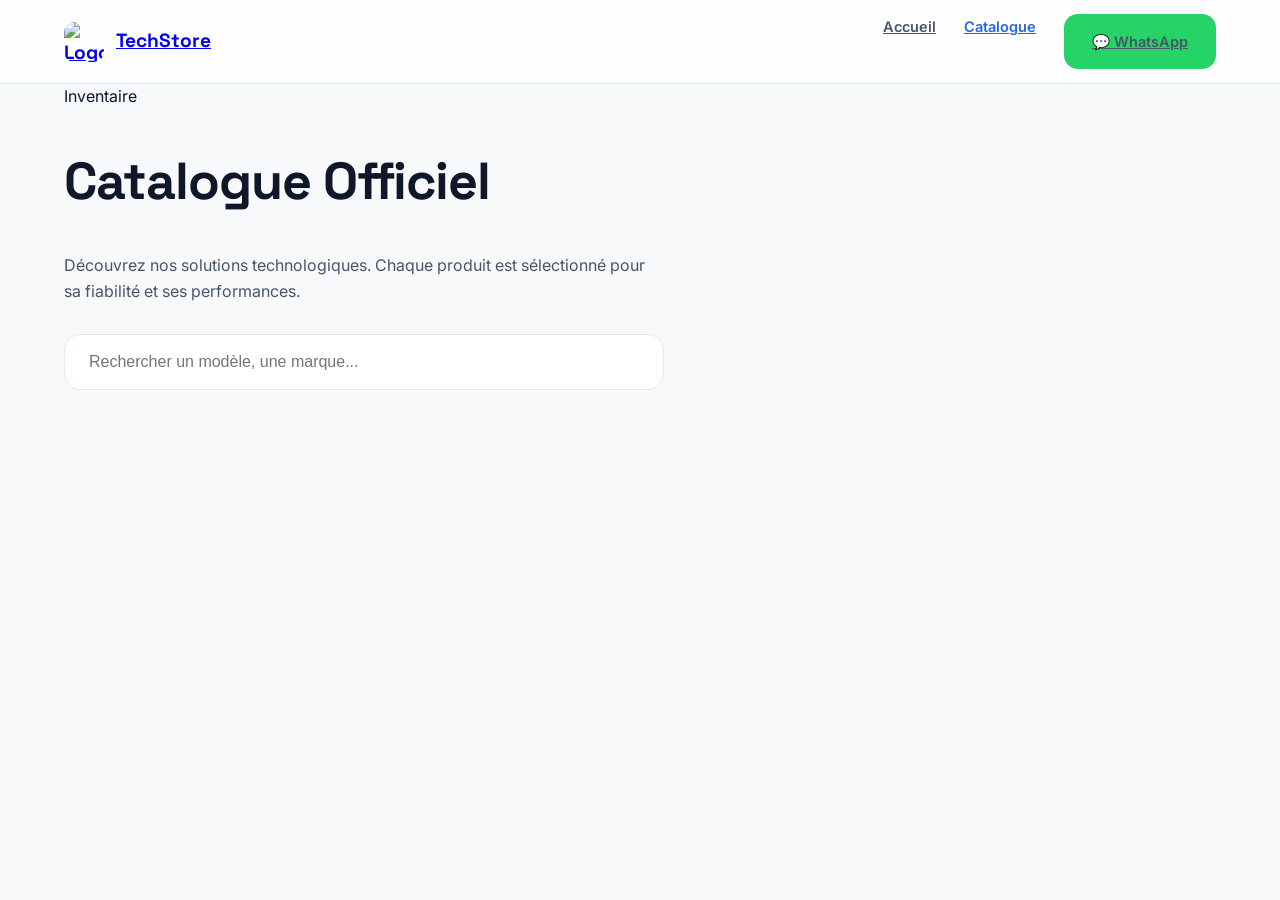
==== commit 28dd5cee: "Update catalogue.html" ====
--- a/catalogue.html
+++ b/catalogue.html
@@ -1,112 +1,54 @@
 <!DOCTYPE html>
 <html lang="fr">
 <head>
-<meta charset="UTF-8">
-<meta name="viewport" content="width=device-width, initial-scale=1.0">
-<title>Catalogue — TechStore Burkina</title>
-<meta name="description" content="Catalogue complet TechStore Burkina : PC portables gaming, caméras Wi-Fi, périphériques, stockage, dongles, adaptateurs et accessoires.">
-<link rel="preconnect" href="https://fonts.googleapis.com">
-<link href="https://fonts.googleapis.com/css2?family=Space+Grotesk:wght@500;700&family=Inter:wght@400;500;600;700&family=IBM+Plex+Mono:wght@400;600&display=swap" rel="stylesheet">
-<link rel="stylesheet" href="assets/style.css">
+    <meta charset="UTF-8">
+    <meta name="viewport" content="width=device-width, initial-scale=1.0">
+    <title>Catalogue — TechStore Burkina</title>
+    <link href="https://fonts.googleapis.com/css2?family=Space+Grotesk:wght@700&family=Inter:wght@400;600;700&display=swap" rel="stylesheet">
+    <link rel="stylesheet" href="assets/style.css">
 </head>
 <body>
 
-<div class="statusbar">
-  <div class="wrap">
-    <div class="seg"><span class="dot"></span>EN LIGNE — Karpala, Ouagadougou</div>
-    <div class="seg">Lun–Sam · 8h–19h <span class="sep">|</span> Appel : <a href="tel:+22676963696">76 96 36 96</a> / <a href="tel:+22671896277">71 89 62 77</a> <span class="sep">|</span> <a href="https://wa.me/22676963696" target="_blank" rel="noopener">💬 WhatsApp</a></div>
-  </div>
-</div>
-
 <header class="site">
-  <div class="wrap">
-    <a class="brand" href="index.html">
-      <img class="mark-logo" src="https://drive.google.com/thumbnail?id=1hEJ1H8CitZmhwNdnBL6qHXafMuxLKHJH&sz=w100" alt="Logo TechStore Burkina">
-      <span class="brand-text">TechStore<br>Burkina</span>
-    </a>
-    <button class="nav-toggle" id="nav-toggle" aria-label="Ouvrir le menu"><span></span></button>
-    <nav class="main" id="main-nav">
-      <ul>
-        <li><a href="index.html">Accueil</a></li>
-        <li><a href="catalogue.html" class="active">Catalogue</a></li>
-        <li><a href="index.html#pourquoi">Pourquoi nous</a></li>
-        <li><a href="index.html#contact">Contact</a></li>
-        <li><a class="btn-wa-nav" href="https://wa.me/22676963696" target="_blank" rel="noopener">💬 WhatsApp</a></li>
-      </ul>
-    </nav>
-  </div>
+    <div class="wrap">
+        <a class="brand" href="index.html">
+            <img class="mark-logo" src="https://drive.google.com/thumbnail?id=1hEJ1H8CitZmhwNdnBL6qHXafMuxLKHJH&sz=w100" alt="Logo">
+            <span>TechStore</span>
+        </a>
+        <nav class="main">
+            <ul>
+                <li><a href="index.html">Accueil</a></li>
+                <li><a href="catalogue.html" class="active">Catalogue</a></li>
+                <li><a class="btn btn-whatsapp btn-sm" href="https://wa.me/22676963696">💬 WhatsApp</a></li>
+            </ul>
+        </nav>
+    </div>
 </header>
 
 <main>
-  <section class="cat-hero">
+    <section style="padding-bottom: 20px;">
+        <div class="wrap">
+            <span class="kicker">Inventaire</span>
+            <h1>Catalogue Officiel</h1>
+            <p style="max-width: 600px; color: var(--ink-soft);">Découvrez nos solutions technologiques. Chaque produit est sélectionné pour sa fiabilité et ses performances.</p>
+
+            <div class="filters" id="filters"></div>
+
+            <div class="search-bar" style="margin-top: 30px; position: relative;">
+                <input type="text" id="search-input" placeholder="Rechercher un modèle, une marque..."
+                    style="width: 100%; max-width: 600px; padding: 18px 24px; border-radius: 16px; border: 1px solid var(--line); font-size: 16px; outline: none; background: #fff;">
+                <span id="result-count" style="display: block; margin-top: 12px; font-size: 13px; font-weight: 700; color: var(--accent); text-transform: uppercase;"></span>
+            </div>
+        </div>
+    </section>
+
     <div class="wrap">
-      <h1>Catalogue</h1>
-      <p>Prix affichés à titre indicatif quand disponibles. Pour la disponibilité exacte et le prix à jour, commande directement sur WhatsApp.</p>
+        <div class="product-grid" id="product-grid">
+            <!-- Dynamique via Supabase -->
+        </div>
     </div>
-  </section>
-
-  <section style="padding-top:0;">
-    <div class="wrap">
-      <div class="filters" id="filters"><!-- généré par script.js --></div>
-      <div class="search-row">
-        <input type="text" id="search-input" placeholder="Rechercher un produit (ex : RTX, caméra, dongle...)">
-        <span class="result-count" id="result-count"></span>
-      </div>
-      <div class="product-grid" id="product-grid"><!-- généré par script.js --></div>
-    </div>
-  </section>
-
-  <section>
-    <div class="wrap">
-      <div class="cta-band">
-        <h2>Tu ne trouves pas ce qu'il te faut ?</h2>
-        <p>Décris ton besoin sur WhatsApp ou télécharge notre application mobile pour un suivi personnalisé.</p>
-        <div style="display:flex; gap:12px; justify-content:center; flex-wrap:wrap;">
-            <a class="btn btn-whatsapp" href="https://wa.me/22676963696" target="_blank" rel="noopener">💬 Demander sur WhatsApp</a>
-            <!-- BOUTON DE TÉLÉCHARGEMENT DYNAMIQUE -->
-            <a href="#" id="btn-download-apk" class="btn btn-outline">⬇️ Télécharger l'App</a>
-        </div>
-      </div>
-    </div>
-  </section>
 </main>
 
-<footer class="site">
-  <div class="wrap">
-    <div class="f-grid">
-      <div>
-        <h4>TechStore Burkina</h4>
-        <p style="color:#8FA0B8;font-size:14px;max-width:36ch;">Boutique tech à Karpala, Ouagadougou. Vente et conseil en informatique, réseau et accessoires, par un ingénieur systèmes &amp; réseaux.</p>
-      </div>
-      <div>
-        <h4>Navigation</h4>
-        <ul>
-          <li><a href="index.html">Accueil</a></li>
-          <li><a href="catalogue.html">Catalogue</a></li>
-          <li><a href="index.html#pourquoi">Pourquoi nous</a></li>
-        </ul>
-      </div>
-      <div>
-        <h4>Contact</h4>
-        <ul>
-          <li><a href="https://wa.me/22676963696" target="_blank" rel="noopener">WhatsApp — 76 96 36 96</a></li>
-          <li><a href="tel:+22676963696">Appel — 76 96 36 96</a></li>
-          <li><a href="tel:+22671896277">Appel — 71 89 62 77</a></li>
-          <li><a href="https://wa.me/c/22676963696" target="_blank" rel="noopener">Catalogue WhatsApp</a></li>
-          <li><a href="https://facebook.com/techstoreburkina" target="_blank" rel="noopener">Facebook</a></li>
-          <li><a href="https://instagram.com/techstore.burkina" target="_blank" rel="noopener">Instagram</a></li>
-        </ul>
-      </div>
-    </div>
-    <div class="bottom">
-      <span>© <span id="year"></span> TechStore Burkina — Karpala, Ouagadougou</span>
-      <span>Site conçu et maintenu localement</span>
-    </div>
-  </div>
-</footer>
-
-<script>document.getElementById('year').textContent = new Date().getFullYear();</script>
-<!-- SDK SUPABASE -->
 <script src="https://cdn.jsdelivr.net/npm/@supabase/supabase-js@2"></script>
 <script src="assets/script.js"></script>
 </body>
--- a/assets/style.css
+++ b/assets/style.css
@@ -1,102 +1,94 @@
 /* ==========================================================================
-   TechStore Burkina — DESIGN SYSTEM COMPLET (v5)
-   Réparation de l'accueil + Nouveau Catalogue Carré & Modal
+   TechStore Burkina — DESIGN SYSTEM PREMIUM (v8)
+   Excellence Technologique & Ergonomie Mobile
    ========================================================================== */
 
-:root{
-  --bg: #FAFAF9; --surface: #FFFFFF; --surface-2: #F2F4F7;
-  --ink: #182430; --ink-soft: #57626F; --ink-faint: #8A93A0;
-  --line: #E3E6EA; --accent: #2C5FF6; --accent-ink: #1C3FAE;
-  --accent-soft: #EAF0FF; --status: #21C55D; --whatsapp: #25D366;
-  --whatsapp-dark: #128C4A; --amber: #F2A93B;
-  --font-display: 'Space Grotesk', 'Segoe UI', sans-serif;
-  --font-body: 'Inter', 'Segoe UI', sans-serif;
-  --font-mono: 'IBM Plex Mono', 'Courier New', monospace;
-  --radius: 10px; --radius-sm: 6px; --container: 1180px;
+:root {
+  --bg: #F8F9FA;
+  --surface: #FFFFFF;
+  --ink: #0F172A;
+  --ink-soft: #475569;
+  --ink-faint: #94A3B8;
+  --accent: #2563EB;
+  --status: #22C55E;
+  --whatsapp: #25D366;
+  --line: #E2E8F0;
+  --font-display: 'Space Grotesk', sans-serif;
+  --font-body: 'Inter', sans-serif;
+  --font-mono: 'IBM Plex Mono', monospace;
 }
 
-*{ box-sizing:border-box; }
-html{ scroll-behavior:smooth; }
-body{ margin:0; background:var(--bg); color:var(--ink); font-family:var(--font-body); font-size:16px; line-height:1.55; -webkit-font-smoothing:antialiased; }
-h1,h2,h3,h4{ font-family:var(--font-display); color:var(--ink); margin:0 0 .5em; line-height:1.15; letter-spacing:-0.01em; }
-p{ margin:0 0 1em; color:var(--ink-soft); }
-a{ color:inherit; text-decoration:none; }
-img{ max-width:100%; display:block; }
-ul{ margin:0; padding:0; list-style:none; }
-button{ font-family:inherit; cursor:pointer; border:none; }
-.wrap{ max-width:var(--container); margin:0 auto; padding:0 24px; }
+* { box-sizing: border-box; -webkit-tap-highlight-color: transparent; }
+html { scroll-behavior: smooth; }
+body { margin: 0; background: var(--bg); color: var(--ink); font-family: var(--font-body); line-height: 1.6; }
 
-/* ---------- Barre de statut ---------- */
-.statusbar{ background:var(--ink); color:#DCE3EC; font-family:var(--font-mono); font-size:12.5px; letter-spacing:.02em; }
-.statusbar .wrap{ display:flex; align-items:center; justify-content:space-between; gap:16px; padding:8px 24px; flex-wrap:wrap; }
-.statusbar .dot{ display:inline-block; width:7px; height:7px; border-radius:50%; background:var(--status); margin-right:8px; box-shadow:0 0 0 3px rgba(33,197,93,.18); }
-.statusbar .seg{ display:flex; align-items:center; gap:6px; }
+/* ---------- Typography ---------- */
+h1 { font-family: var(--font-display); font-size: clamp(34px, 7vw, 52px); font-weight: 700; line-height: 1.1; letter-spacing: -0.02em; }
+h2 { font-family: var(--font-display); font-size: clamp(26px, 5vw, 34px); font-weight: 700; }
+.hl { color: var(--accent); }
 
-/* ---------- Header / Nav ---------- */
-header.site{ background:var(--surface); border-bottom:1px solid var(--line); position:sticky; top:0; z-index:40; }
-header.site .wrap{ display:flex; align-items:center; justify-content:space-between; padding:16px 24px; }
-.brand{ display:flex; align-items:center; gap:12px; font-family:var(--font-display); font-weight:700; }
-.brand-text{ display:flex; flex-direction:column; line-height:1.05; font-size:19px; font-weight:700; }
-.brand .mark-logo{ width:40px; height:40px; border-radius:8px; object-fit:cover; }
-nav.main ul{ display:flex; gap:28px; align-items:center; }
-nav.main a{ font-size:14.5px; font-weight:600; color:var(--ink-soft); }
-nav.main a:hover, nav.main a.active{ color:var(--ink); }
-.btn-wa-nav{ display:inline-flex; align-items:center; gap:8px; background:var(--whatsapp); color:#fff !important; padding:9px 16px; border-radius:999px; font-weight:700; }
-.nav-toggle{ display:none; background:none; border:1px solid var(--line); border-radius:8px; width:38px; height:38px; align-items:center; justify-content:center; }
+.wrap { max-width: 1200px; margin: 0 auto; padding: 0 24px; }
 
-/* ---------- STYLES DE LA PAGE D'ACCUEIL (RÉTABLIS) ---------- */
-.hero{ padding:76px 0 60px; position:relative; overflow:hidden; }
-.hero .wrap{ display:grid; grid-template-columns:1.1fr .9fr; gap:50px; align-items:center; }
-.eyebrow{ display:inline-flex; align-items:center; gap:8px; font-family:var(--font-mono); font-size:12px; color:var(--accent-ink); background:var(--accent-soft); padding:6px 12px; border-radius:999px; margin-bottom:18px; }
-.hero h1{ font-size:44px; }
-.hero .lead{ font-size:17.5px; max-width:46ch; margin-bottom:26px; }
-.hero-cta{ display:flex; gap:12px; flex-wrap:wrap; margin-bottom:28px; }
-.hero-panel{ background:var(--ink); border-radius:16px; padding:26px; color:#DCE3EC; font-family:var(--font-mono); font-size:13px; }
-.hero-panel .row{ display:flex; justify-content:space-between; padding:9px 0; border-bottom:1px dashed rgba(255,255,255,.08); }
+/* ---------- Header Premium ---------- */
+header.site {
+    position: sticky; top: 0; z-index: 1000;
+    background: rgba(255, 255, 255, 0.8);
+    backdrop-filter: blur(12px);
+    border-bottom: 1px solid var(--line);
+}
+header.site .wrap { display: flex; align-items: center; justify-content: space-between; padding: 14px 24px; }
+.brand { display: flex; align-items: center; gap: 12px; font-weight: 800; font-family: var(--font-display); font-size: 1.2rem; }
+.mark-logo { width: 40px; height: 40px; border-radius: 10px; }
 
-section{ padding:64px 0; }
-.section-head h2{ font-size:28px; }
-.cat-strip{ display:grid; grid-template-columns:repeat(auto-fill, minmax(220px, 1fr)); gap:14px; }
-.cat-card{ background:var(--surface); border:1px solid var(--line); border-radius:var(--radius); padding:20px 18px; transition:.15s; display:block; }
-.cat-card:hover{ border-color:var(--accent); transform:translateY(-2px); }
-.cat-card .ic{ font-size:22px; margin-bottom:10px; }
-.feat-grid{ display:grid; grid-template-columns:repeat(auto-fill, minmax(300px, 1fr)); gap:22px; }
-.feat{ background:var(--surface); border:1px solid var(--line); border-radius:var(--radius); padding:24px; }
-.ingé{ background:var(--ink); color:#DCE3EC; border-radius:16px; padding:36px; display:grid; gap:24px; }
+/* Nav Desktop */
+nav.main ul { display: flex; gap: 28px; list-style: none; padding: 0; margin: 0; }
+nav.main a { font-weight: 600; font-size: 14.5px; color: var(--ink-soft); }
+nav.main a.active, nav.main a:hover { color: var(--accent); }
 
-/* ---------- CATALOGUE ET GRILLE (NOUVEAU DESIGN) ---------- */
-.product-grid { display: grid; grid-template-columns: repeat(auto-fill, minmax(280px, 1fr)); gap: 30px; padding: 20px 0; }
-.p-card { background: var(--surface); border: 1px solid var(--line); border-radius: var(--radius); padding: 18px; display: flex; flex-direction: column; cursor: pointer; transition: all 0.3s cubic-bezier(0.16, 1, 0.3, 1); height: 100%; }
-.p-card:hover { transform: translateY(-8px); box-shadow: 0 15px 35px rgba(24, 36, 48, 0.12); border-color: var(--accent); }
-.p-thumb { width: 100% !important; aspect-ratio: 1 / 1 !important; background: #fff; border-radius: 10px; margin-bottom: 16px; overflow: hidden; display: flex; align-items: center; justify-content: center; border: 1px solid var(--surface-2); }
+/* ---------- Buttons ---------- */
+.btn {
+    display: inline-flex; align-items: center; justify-content: center; gap: 12px;
+    padding: 16px 28px; border-radius: 14px; font-weight: 700; font-size: 15.5px;
+    transition: 0.2s; border: none; cursor: pointer;
+}
+.btn-primary { background: var(--ink); color: #fff; }
+.btn-whatsapp { background: var(--whatsapp); color: #fff; }
+.btn-outline { background: transparent; border: 1px solid var(--line); color: var(--ink); }
+
+/* ---------- Hero & Info Panel ---------- */
+.hero .wrap { display: grid; grid-template-columns: 1.2fr 1fr; gap: 60px; padding: 80px 24px; align-items: center; }
+.hero-panel {
+    background: #0F172A; border-radius: 24px; padding: 35px; color: #fff;
+    font-family: var(--font-mono); box-shadow: 0 25px 50px rgba(0,0,0,0.15);
+}
+.hero-panel .title { color: var(--ink-faint); font-size: 11px; text-transform: uppercase; letter-spacing: 0.1em; margin-bottom: 24px; border-bottom: 1px solid rgba(255,255,255,0.1); padding-bottom: 12px; }
+.hero-panel .row { display: flex; justify-content: space-between; padding: 14px 0; border-bottom: 1px dashed rgba(255,255,255,0.1); }
+.hero-panel .row:last-child { border: none; }
+.hero-panel .row span:first-child { color: var(--ink-faint); font-weight: 400; }
+.hero-panel .ok { color: var(--status); font-weight: 700; }
+
+/* ---------- Catalogue Grid ---------- */
+.product-grid { display: grid; grid-template-columns: repeat(auto-fill, minmax(280px, 1fr)); gap: 32px; padding: 40px 0; }
+.p-card { background: #fff; border: 1px solid var(--line); border-radius: 20px; padding: 20px; cursor: pointer; transition: 0.3s; }
+.p-card:hover { transform: translateY(-10px); box-shadow: 0 20px 40px rgba(0,0,0,0.05); }
+.p-thumb { width: 100%; aspect-ratio: 1/1; border-radius: 12px; overflow: hidden; background: #fff; margin-bottom: 16px; }
 .p-thumb img { width: 100%; height: 100%; object-fit: cover; }
-.p-card h3 { font-size: 17px; margin: 0 0 8px; display: -webkit-box; -webkit-line-clamp: 1; -webkit-box-orient: vertical; overflow: hidden; }
-.p-spec { font-size: 12.5px; color: var(--ink-faint); margin-bottom: 20px; display: -webkit-box; -webkit-line-clamp: 2 !important; -webkit-box-orient: vertical; overflow: hidden; line-height: 1.5; flex-grow: 1; }
-.p-foot{ margin-top:auto; display:flex; align-items:center; justify-content:space-between; padding-top:12px; border-top:1px solid var(--line); }
-.p-price{ font-family:var(--font-mono); font-weight:700; font-size:15px; }
-.p-stock{ font-size:11px; font-family:var(--font-mono); }
-.p-stock.in{ color:var(--status); } .p-stock.low{ color:var(--amber); }
 
-/* ---------- Modal ---------- */
-.modal-overlay { position: fixed; top: 0; left: 0; right: 0; bottom: 0; background: rgba(14, 22, 32, 0.95); backdrop-filter: blur(10px); z-index: 9999; display: none; align-items: center; justify-content: center; padding: 20px; }
-.modal-overlay.active { display: flex; }
-.modal-content { background: var(--surface); width: 100%; max-width: 950px; max-height: 90vh; border-radius: 24px; overflow: hidden; position: relative; display: flex; box-shadow: 0 40px 100px rgba(0,0,0,0.5); animation: modalScaleIn 0.4s cubic-bezier(0.16, 1, 0.3, 1); }
-.modal-close { position: absolute; top: 24px; right: 24px; width: 40px; height: 40px; border-radius: 50%; background: var(--surface); border: 1px solid var(--line); display: flex; align-items: center; justify-content: center; cursor: pointer; z-index: 100; font-size: 20px; }
-.modal-left { flex: 1.1; background: #fff; display: flex; align-items: center; justify-content: center; padding: 40px; }
-.modal-left img { max-width: 100%; max-height: 550px; object-fit: contain; }
-.modal-right { flex: 1; padding: 50px; overflow-y: auto; display: flex; flex-direction: column; border-left: 1px solid var(--line); }
-.modal-right h2 { font-size: 34px; margin-bottom: 24px; line-height: 1.1; font-weight: 700; }
-.full-specs { font-size: 15.5px; line-height: 1.8; color: var(--ink-soft); margin-bottom: 40px; white-space: pre-line; }
-.modal-price-row { margin-top: auto; display: flex; align-items: center; justify-content: space-between; padding-top: 30px; border-top: 1px solid var(--line); }
+/* ---------- RESPONSIVE MOBILE ---------- */
+@media (max-width: 900px) {
+    .hero .wrap { grid-template-columns: 1fr; text-align: center; padding: 40px 24px; }
+    .hero h1 { max-width: none; }
+    .hero-cta { flex-direction: column; }
+    .hero-panel { text-align: left; }
 
-/* ---------- Footer ---------- */
-footer.site{ background:var(--ink); color:#AEBACB; padding:48px 0 24px; margin-top:40px; }
-.f-grid{ display:grid; grid-template-columns:1.3fr 1fr 1fr; gap:32px; padding-bottom:28px; border-bottom:1px solid rgba(255,255,255,.1); }
+    /* Transformation des lignes en colonnes sur mobile pour respirer */
+    .hero-panel .row { flex-direction: column; gap: 4px; padding: 16px 0; }
+    .hero-panel .row span:first-child { font-size: 11px; text-transform: uppercase; font-weight: 700; color: var(--accent); }
+    .hero-panel .row span:last-child { font-size: 14px; padding-left: 4px; }
+}
 
-@media (max-width: 900px) {
-    .modal-content { flex-direction: column; max-height: 95vh; overflow-y: auto; }
-    .modal-left { height: 320px; flex: none; padding: 20px; }
-    .modal-right { border-left: none; padding: 30px; }
-    .product-grid { grid-template-columns: 1fr 1fr; }
-    .hero .wrap { grid-template-columns: 1fr; }
+@media (max-width: 600px) {
+    .nav-toggle { display: block; }
+    nav.main { display: none; } /* On simplifiera avec JS .open plus tard */
+    .btn { width: 100%; }
 }
